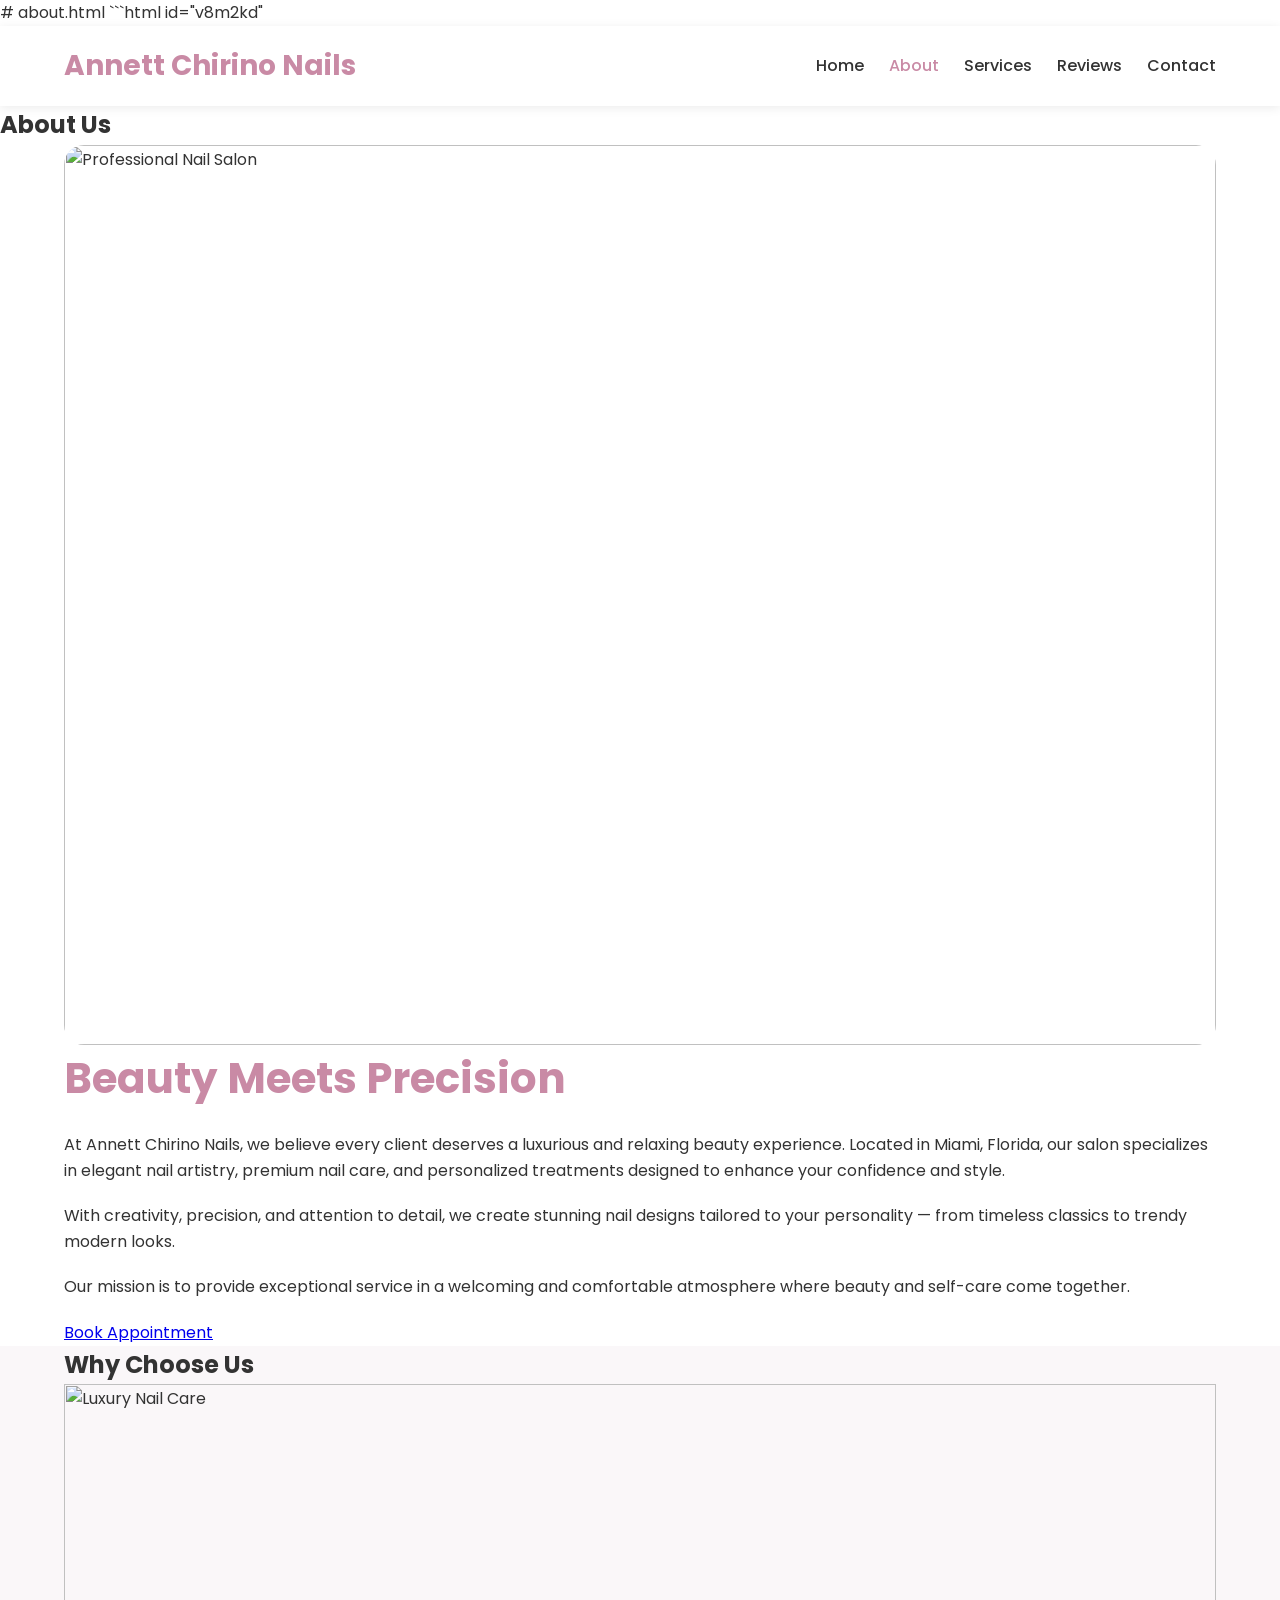
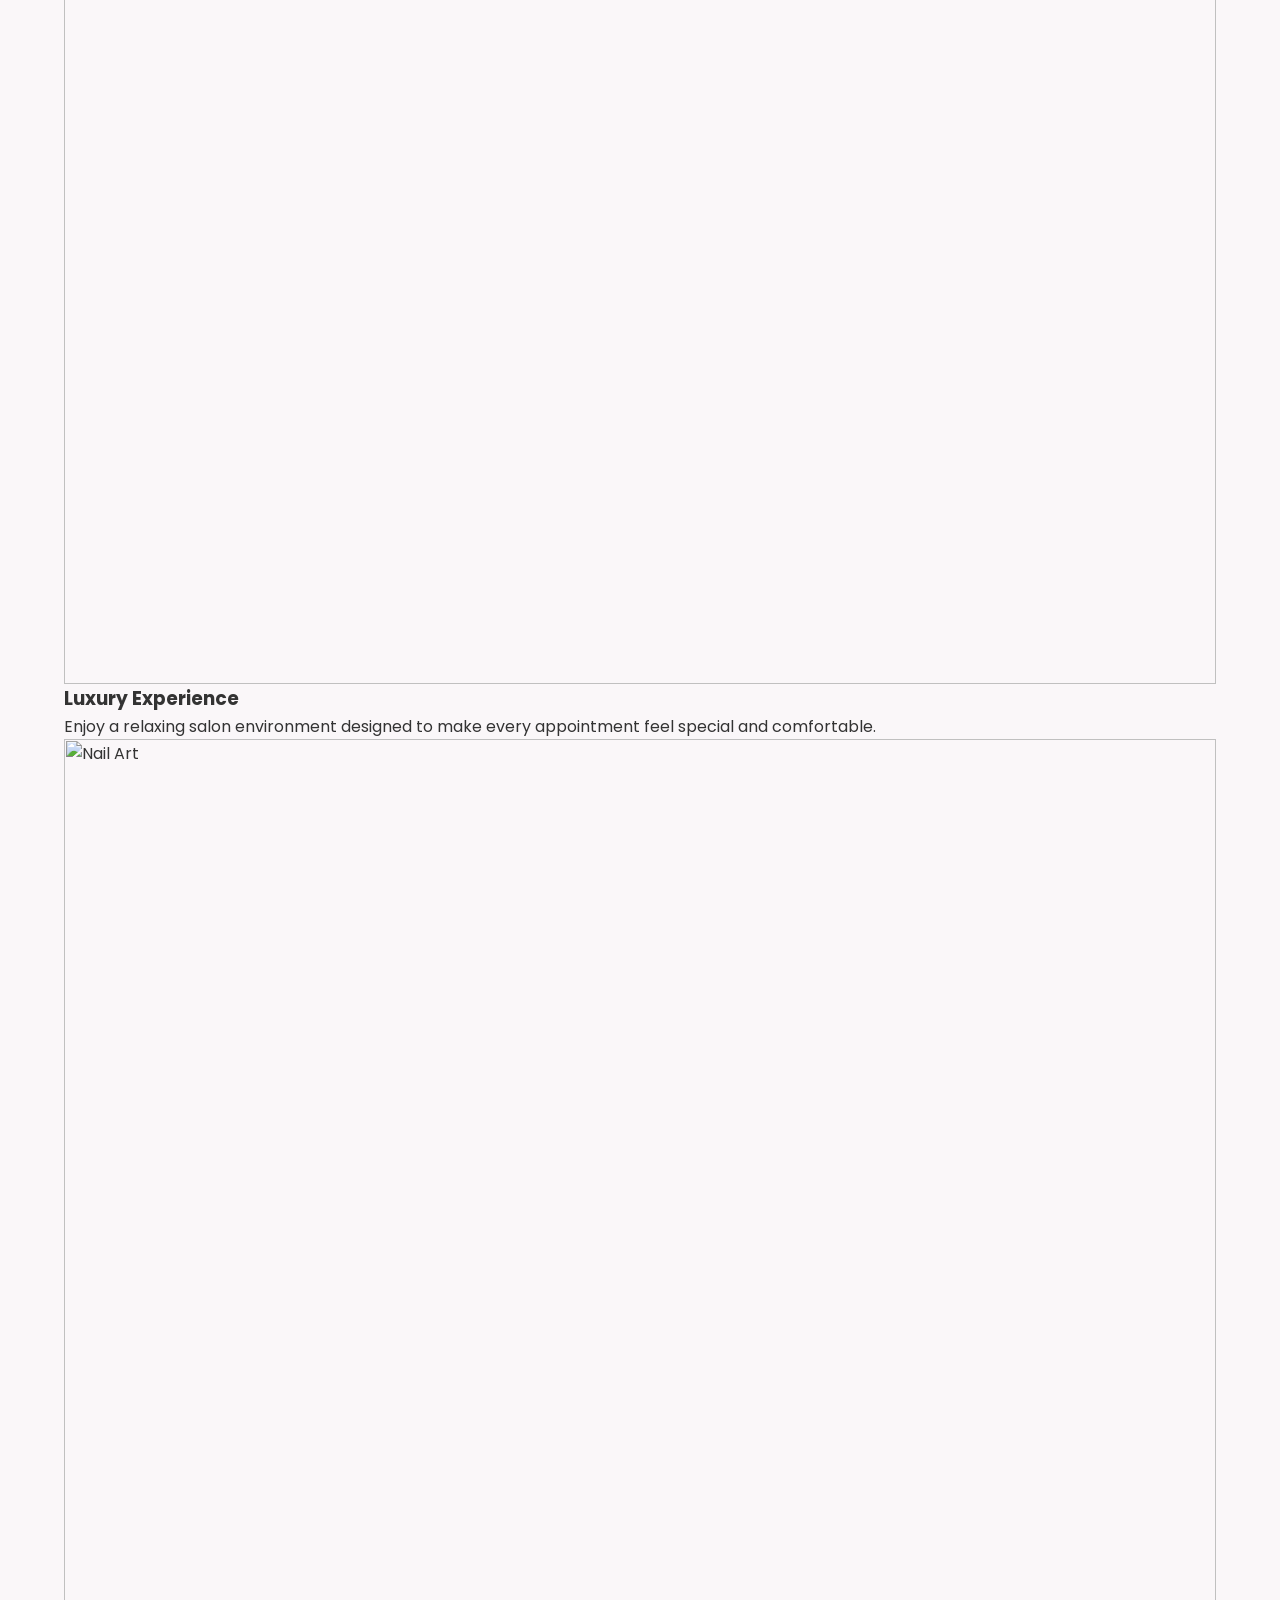
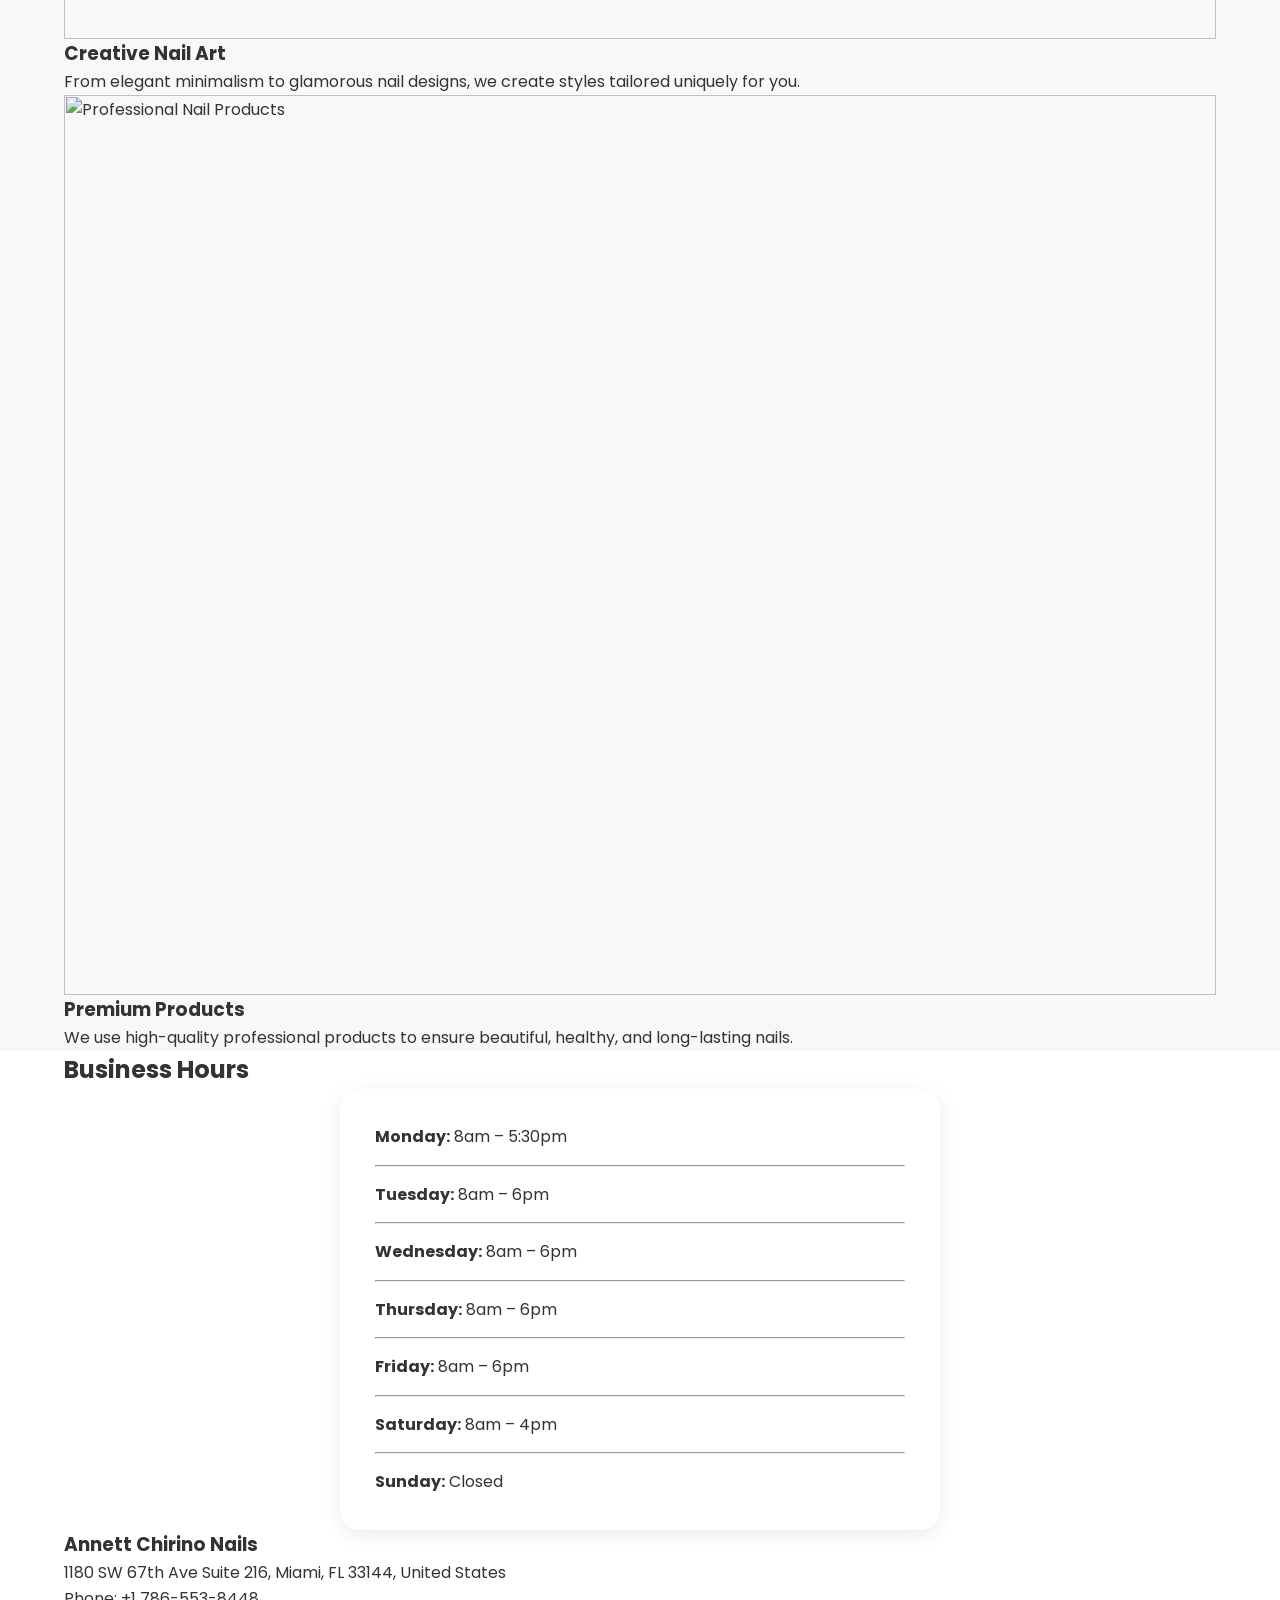
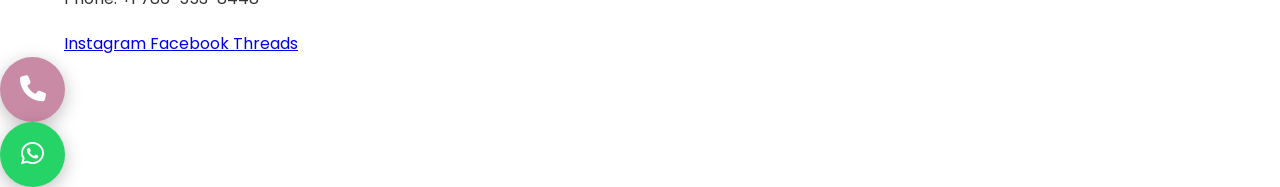
==== about.html @ 0fecb96f "Update about.html" ====
# about.html

```html id="v8m2kd"
<!DOCTYPE html>
<html lang="en">
<head>
<meta charset="UTF-8">
<meta name="viewport" content="width=device-width, initial-scale=1.0">

<title>About | Annett Chirino Nails</title>

<link rel="preconnect" href="https://fonts.googleapis.com">
<link rel="preconnect" href="https://fonts.gstatic.com" crossorigin>

<link rel="stylesheet" href="style.css">

<link rel="stylesheet"
href="https://cdnjs.cloudflare.com/ajax/libs/font-awesome/6.5.2/css/all.min.css">

</head>
<body>

<header>
<div class="container navbar">

<div class="logo">Annett Chirino Nails</div>

<nav>
<ul>
<li><a href="index.html">Home</a></li>
<li><a class="active" href="about.html">About</a></li>
<li><a href="services.html">Services</a></li>
<li><a href="reviews.html">Reviews</a></li>
<li><a href="contact.html">Contact</a></li>
</ul>
</nav>

</div>
</header>

<section class="page-banner">
<h1>About Us</h1>
</section>

<section>
<div class="container about-grid">

<div>
<img
style="border-radius:20px;"
src="https://images.unsplash.com/photo-1487412947147-5cebf100ffc2?q=80&w=1200&auto=format&fit=crop"
alt="Professional Nail Salon">
</div>

<div>

<h2 style="color:#c98aa5; font-size:42px; margin-bottom:20px;">
Beauty Meets Precision
</h2>

<p style="margin-bottom:20px;">
At Annett Chirino Nails, we believe every client deserves a luxurious and relaxing beauty experience. Located in Miami, Florida, our salon specializes in elegant nail artistry, premium nail care, and personalized treatments designed to enhance your confidence and style.
</p>

<p style="margin-bottom:20px;">
With creativity, precision, and attention to detail, we create stunning nail designs tailored to your personality — from timeless classics to trendy modern looks.
</p>

<p style="margin-bottom:20px;">
Our mission is to provide exceptional service in a welcoming and comfortable atmosphere where beauty and self-care come together.
</p>

<a href="contact.html" class="btn">
Book Appointment
</a>

</div>

</div>
</section>

<section style="background:#faf7f9;">

<div class="container">

<div class="section-title">
<h2>Why Choose Us</h2>
</div>

<div class="cards">

<div class="card">
<img
src="https://images.unsplash.com/photo-1607779097040-26e80aa78e66?q=80&w=1200&auto=format&fit=crop"
alt="Luxury Nail Care">

<div class="card-content">
<h3>Luxury Experience</h3>
<p>
Enjoy a relaxing salon environment designed to make every appointment feel special and comfortable.
</p>
</div>
</div>

<div class="card">
<img
src="https://images.unsplash.com/photo-1522337660859-02fbefca4702?q=80&w=1200&auto=format&fit=crop"
alt="Nail Art">

<div class="card-content">
<h3>Creative Nail Art</h3>
<p>
From elegant minimalism to glamorous nail designs, we create styles tailored uniquely for you.
</p>
</div>
</div>

<div class="card">
<img
src="https://images.unsplash.com/photo-1610992015732-2449b76344bc?q=80&w=1200&auto=format&fit=crop"
alt="Professional Nail Products">

<div class="card-content">
<h3>Premium Products</h3>
<p>
We use high-quality professional products to ensure beautiful, healthy, and long-lasting nails.
</p>
</div>
</div>

</div>

</div>

</section>

<section>

<div class="container">

<div class="section-title">
<h2>Business Hours</h2>
</div>

<div style="
max-width:600px;
margin:auto;
background:#fff;
padding:35px;
border-radius:20px;
box-shadow:0 5px 20px rgba(0,0,0,0.08);
">

<p><strong>Monday:</strong> 8am – 5:30pm</p>
<hr style="margin:15px 0;">

<p><strong>Tuesday:</strong> 8am – 6pm</p>
<hr style="margin:15px 0;">

<p><strong>Wednesday:</strong> 8am – 6pm</p>
<hr style="margin:15px 0;">

<p><strong>Thursday:</strong> 8am – 6pm</p>
<hr style="margin:15px 0;">

<p><strong>Friday:</strong> 8am – 6pm</p>
<hr style="margin:15px 0;">

<p><strong>Saturday:</strong> 8am – 4pm</p>
<hr style="margin:15px 0;">

<p><strong>Sunday:</strong> Closed</p>

</div>

</div>

</section>

<footer>

<div class="container">

<h3>Annett Chirino Nails</h3>

<p>
1180 SW 67th Ave Suite 216,
Miami, FL 33144,
United States
</p>

<p>
Phone: +1 786-553-8448
</p>

<div class="social-links" style="margin-top:20px;">

<a target="_blank"
href="https://www.instagram.com/annettchirino_nails?igsh=MXhjZHVtaXBhY3VucQ%3D%3D&utm_source=qr">
Instagram
</a>

<a target="_blank"
href="https://www.facebook.com/annett.chirino.54/">
Facebook
</a>

<a target="_blank"
href="https://www.threads.com/@annettchirino_nails">
Threads
</a>

</div>

</div>

</footer>

<div class="float-buttons">
<a class="call-btn"
href="tel:+17865538448">
<i class="fa-solid fa-phone"></i>
</a>

<a class="whatsapp-btn"
target="_blank"
href="https://wa.me/17865538448">
<i class="fa-brands fa-whatsapp"></i>
</a>

</div>
   
<!-- MOBILE & TABLET STICKY BAR -->

<div class="mobile-bottom-bar">

<a class="mobile-call"
href="tel:+17865538448">

<i class="fa-solid fa-phone"></i>
Call Now

</a>

<a class="mobile-whatsapp"
target="_blank"
href="https://wa.me/17865538448">

<i class="fa-brands fa-whatsapp"></i>
WhatsApp

</a>

</div>

<script src="script.js"></script>

</body>
</html>
---- style.css ----
@import url('https://fonts.googleapis.com/css2?family=Poppins:wght@300;400;500;600;700&display=swap');

*{
    margin:0;
    padding:0;
    box-sizing:border-box;
}

body{
    font-family:'Poppins',sans-serif;
    color:#333;
    background:#fff;
    line-height:1.6;
}

img{
    width:100%;
    display:block;
}

.container{
    width:90%;
    max-width:1200px;
    margin:auto;
}

header{
    background:#fff;
    position:sticky;
    top:0;
    z-index:1000;
    box-shadow:0 2px 10px rgba(0,0,0,0.08);
}

.navbar{
    display:flex;
    justify-content:space-between;
    align-items:center;
    padding:18px 0;
}

.logo{
    font-size:28px;
    font-weight:700;
    color:#c98aa5;
}

nav ul{
    display:flex;
    list-style:none;
    gap:25px;
}

nav a{
    text-decoration:none;
    color:#333;
    font-weight:500;
    transition:0.3s;
}

nav a:hover,
nav a.active{
    color:#c98aa5;
}

.hero{
    height:90vh;
    background:linear-gradient(rgba(0,0,0,0.45),rgba(0,0,0,0.45)), url('https://images.unsplash.com/photo-1604654894610-df63bc536371?q=80&w=1600&auto=format&fit=crop') center/cover no-repeat;
    display:flex;
}
# Sticky Mobile Bottom Bar Code

Add this CSS at the bottom of your `style.css` file:

```css
# Updated Sticky Call & WhatsApp Buttons

Replace your previous sticky button CSS with this updated version in `style.css`:

```css id="d7k3ms"
/* ====================================
STICKY CALL & WHATSAPP BUTTONS
==================================== */

/* DESKTOP FLOATING BUTTONS */

.float-buttons{
    position:fixed;
    right:20px;
    bottom:25px;
    display:flex;
    flex-direction:column;
    gap:15px;
    z-index:99999;
}

.float-buttons a{
    width:60px;
    height:60px;
    border-radius:50px;
    display:flex;
    align-items:center;
    justify-content:center;
    color:#fff;
    text-decoration:none;
    font-size:24px;
    box-shadow:0 4px 12px rgba(0,0,0,0.25);
    transition:0.3s;
}

.float-buttons a:hover{
    transform:translateY(-4px);
}

.call-btn{
    background:#c98aa5;
}

.whatsapp-btn{
    background:#25d366;
}


/* MOBILE & TABLET STICKY BAR */

.mobile-bottom-bar{
    position:fixed;
    bottom:0;
    left:0;
    width:100%;
    background:#fff;
    display:none;
    grid-template-columns:1fr 1fr;
    z-index:99999;
    box-shadow:0 -2px 12px rgba(0,0,0,0.15);
}

.mobile-bottom-bar a{
    padding:16px 10px;
    text-align:center;
    text-decoration:none;
    color:#fff;
    font-size:16px;
    font-weight:600;
    display:flex;
    align-items:center;
    justify-content:center;
    gap:10px;
}

.mobile-call{
    background:#c98aa5;
}

.mobile-whatsapp{
    background:#25d366;
}


/* TABLET & MOBILE VIEW */

@media(max-width:991px){

    /* show sticky bottom bar */

    .mobile-bottom-bar{
        display:grid;
    }

    /* hide desktop floating buttons */

    .float-buttons{
        display:none;
    }

    /* prevent content overlap */

    body{
        padding-bottom:75px;
    }
}

# Desktop Sticky Right Side Buttons

Use this CSS for desktop floating sticky buttons in your `style.css`.

This keeps the buttons:

* Fixed on the right side
* Always visible while scrolling
* Desktop only
* No movement on scroll

```css id="q7m5xt"
/* ====================================
DESKTOP STICKY RIGHT SIDE BUTTONS
==================================== */

.float-buttons{
    position:fixed;
    right:20px;
    top:50%;
    transform:translateY(-50%);
    display:flex;
    flex-direction:column;
    gap:15px;
    z-index:99999;
}

.float-buttons a{
    width:65px;
    height:65px;
    border-radius:50%;
    display:flex;
    align-items:center;
    justify-content:center;
    text-decoration:none;
    color:#fff;
    font-size:26px;
    box-shadow:0 5px 18px rgba(0,0,0,0.25);
    transition:0.3s ease;
}

.float-buttons a:hover{
    transform:scale(1.08);
}

.call-btn{
    background:#c98aa5;
}

.whatsapp-btn{
    background:#25d366;
}
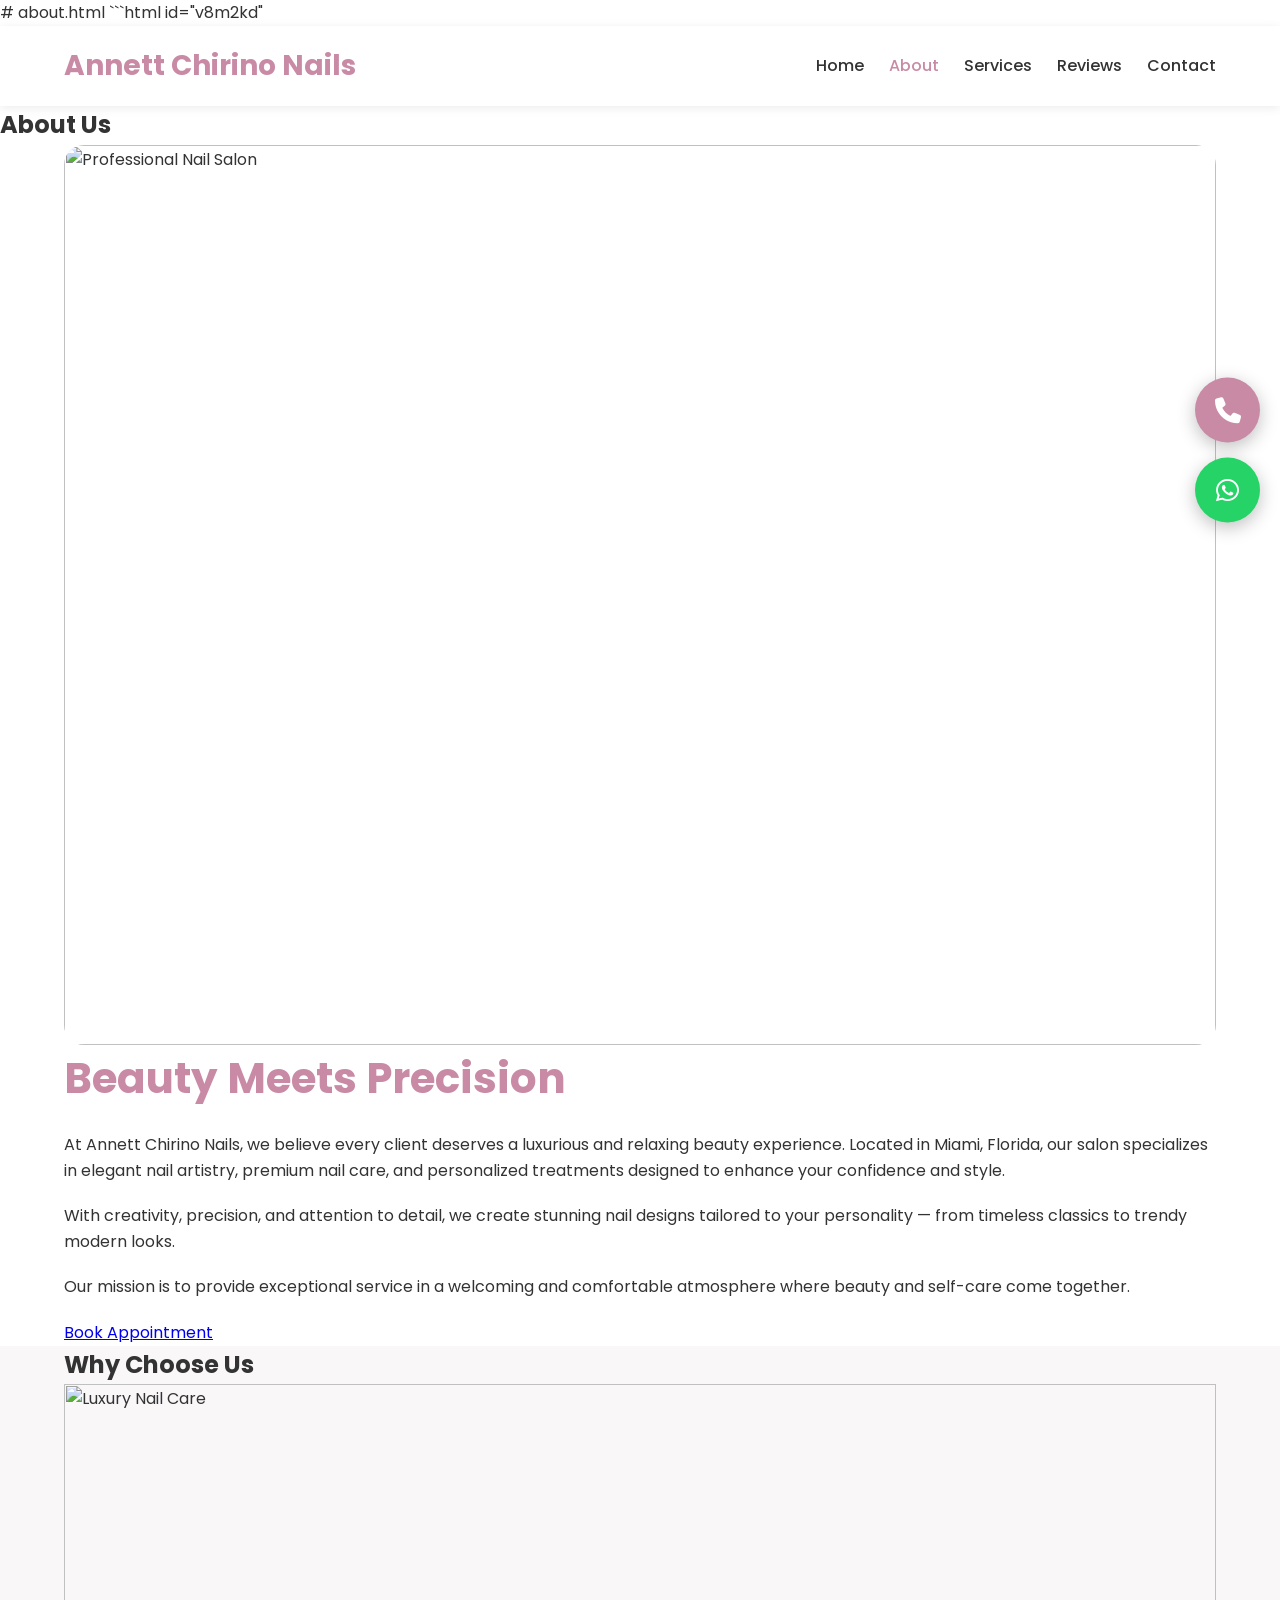
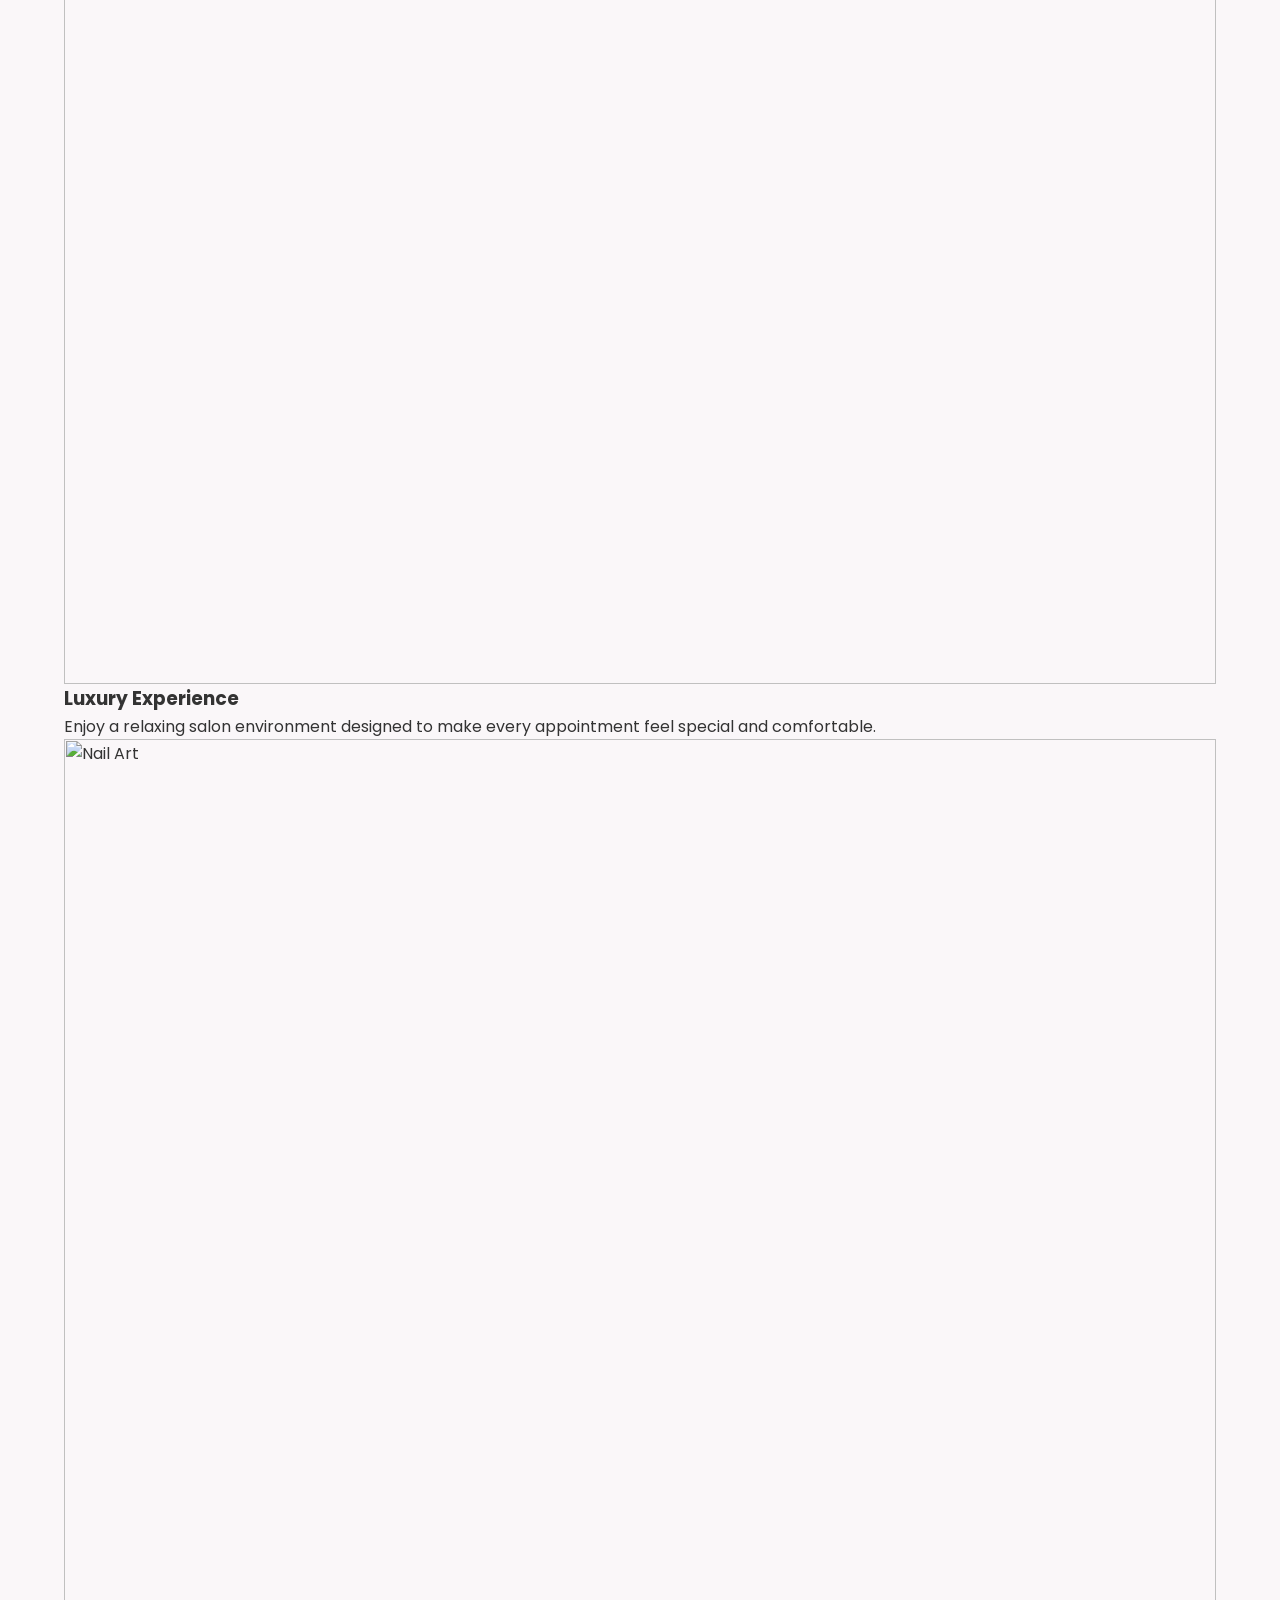
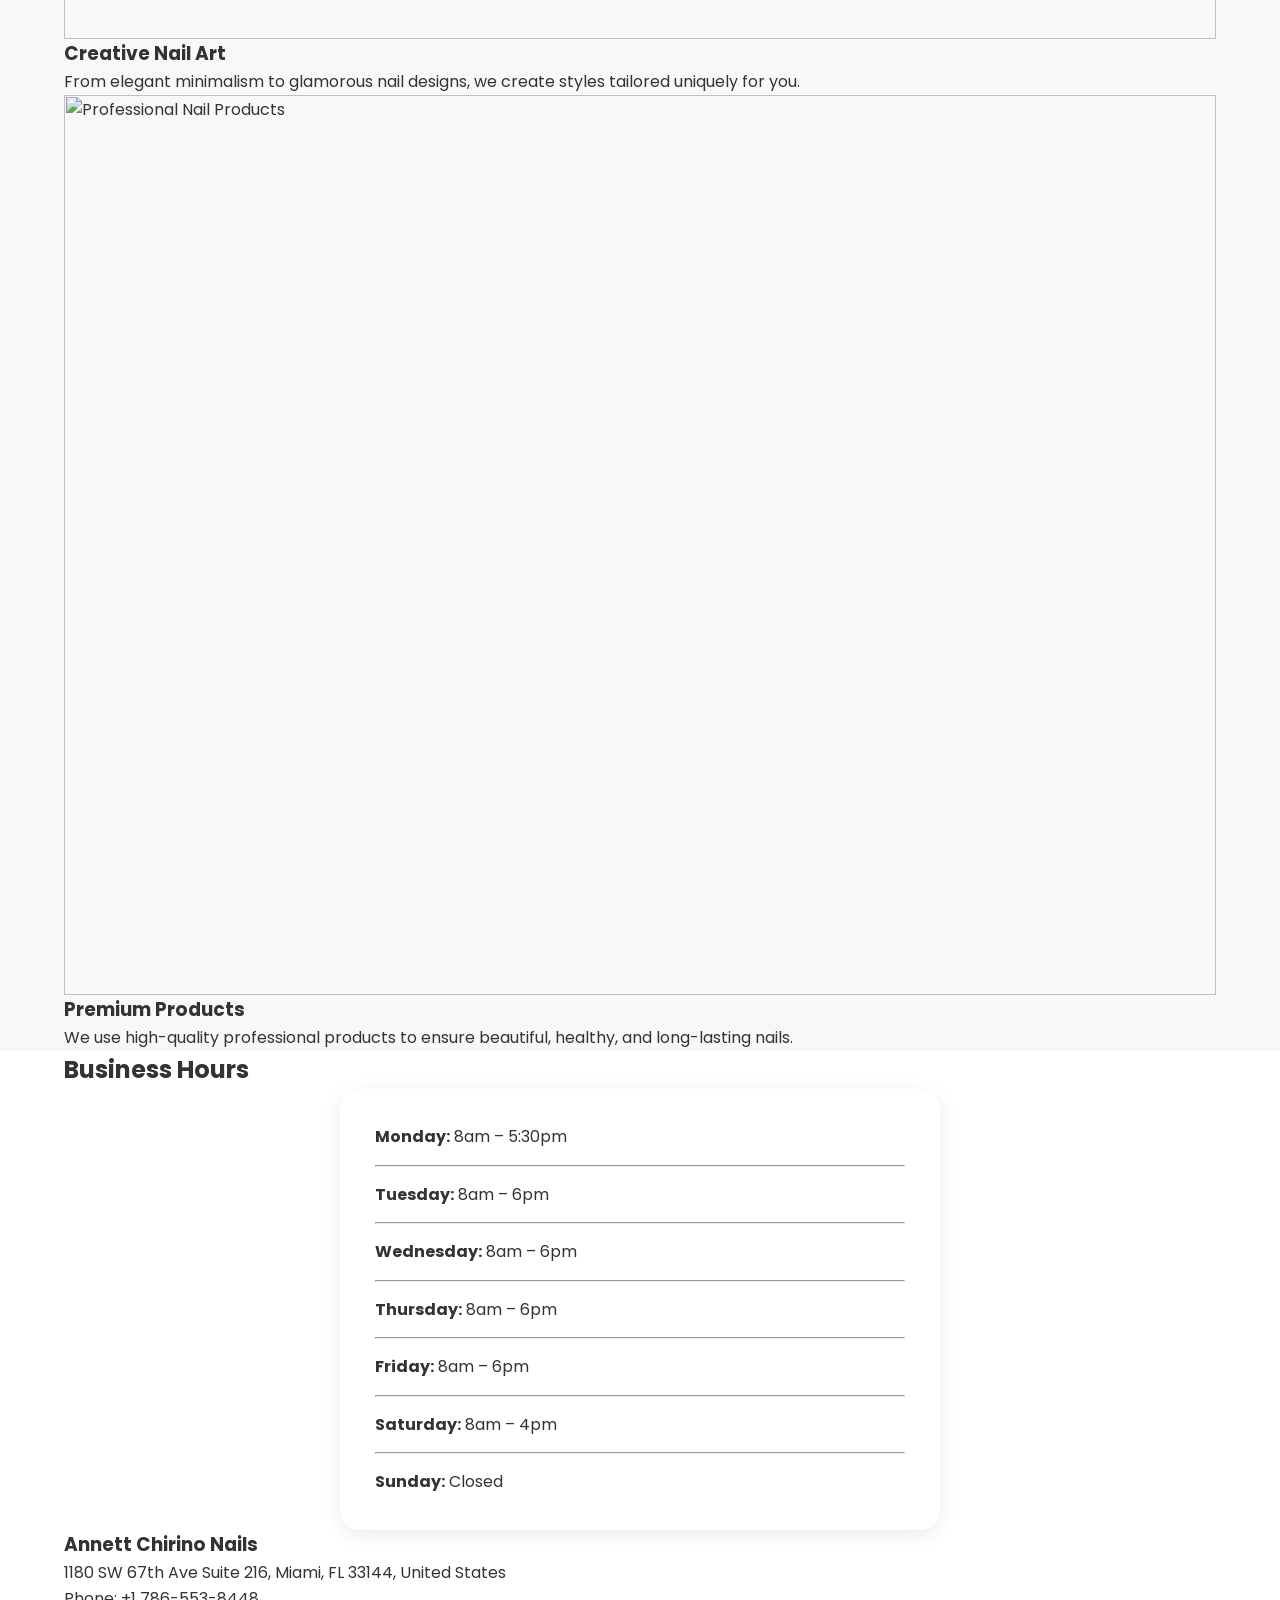
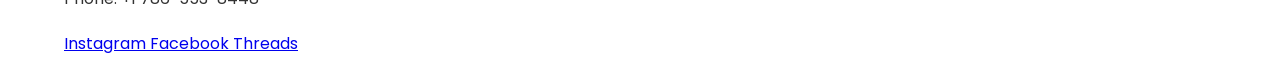
==== commit 993a9e0d: "Update about.html" ====
--- a/about.html
+++ b/about.html
@@ -216,20 +216,16 @@
 
 </footer>
 
-<div class="float-buttons">
-<a class="call-btn"
-href="tel:+17865538448">
-<i class="fa-solid fa-phone"></i>
-</a>
-
-<a class="whatsapp-btn"
-target="_blank"
-href="https://wa.me/17865538448">
-<i class="fa-brands fa-whatsapp"></i>
-</a>
-
-</div>
-   
+
+   <!-- DESKTOP FLOATING BUTTONS --> 
+   <div class="float-buttons"> 
+      <a class="call-btn" href="tel:+17865538448">
+         <i class="fa-solid fa-phone"></i> 
+      </a> 
+      <a class="whatsapp-btn" target="_blank" href="https://wa.me/17865538448"> 
+         <i class="fa-brands fa-whatsapp"></i> 
+      </a> 
+   </div>
 <!-- MOBILE & TABLET STICKY BAR -->
 
 <div class="mobile-bottom-bar">
--- a/style.css
+++ b/style.css
@@ -180,25 +180,12 @@
     }
 }
 
-# Desktop Sticky Right Side Buttons
-
-Use this CSS for desktop floating sticky buttons in your `style.css`.
-
-This keeps the buttons:
-
-* Fixed on the right side
-* Always visible while scrolling
-* Desktop only
-* No movement on scroll
-
-```css id="q7m5xt"
-/* ====================================
-DESKTOP STICKY RIGHT SIDE BUTTONS
-==================================== */
+/* DESKTOP STICKY RIGHT SIDE BUTTONS */
 
 .float-buttons{
     position:fixed;
     right:20px;
+    left:auto;
     top:50%;
     transform:translateY(-50%);
     display:flex;
@@ -221,10 +208,6 @@
     transition:0.3s ease;
 }
 
-.float-buttons a:hover{
-    transform:scale(1.08);
-}
-
 .call-btn{
     background:#c98aa5;
 }
@@ -233,13 +216,3 @@
     background:#25d366;
 }
 
-
-
-
-
-
-
-
-
-
-
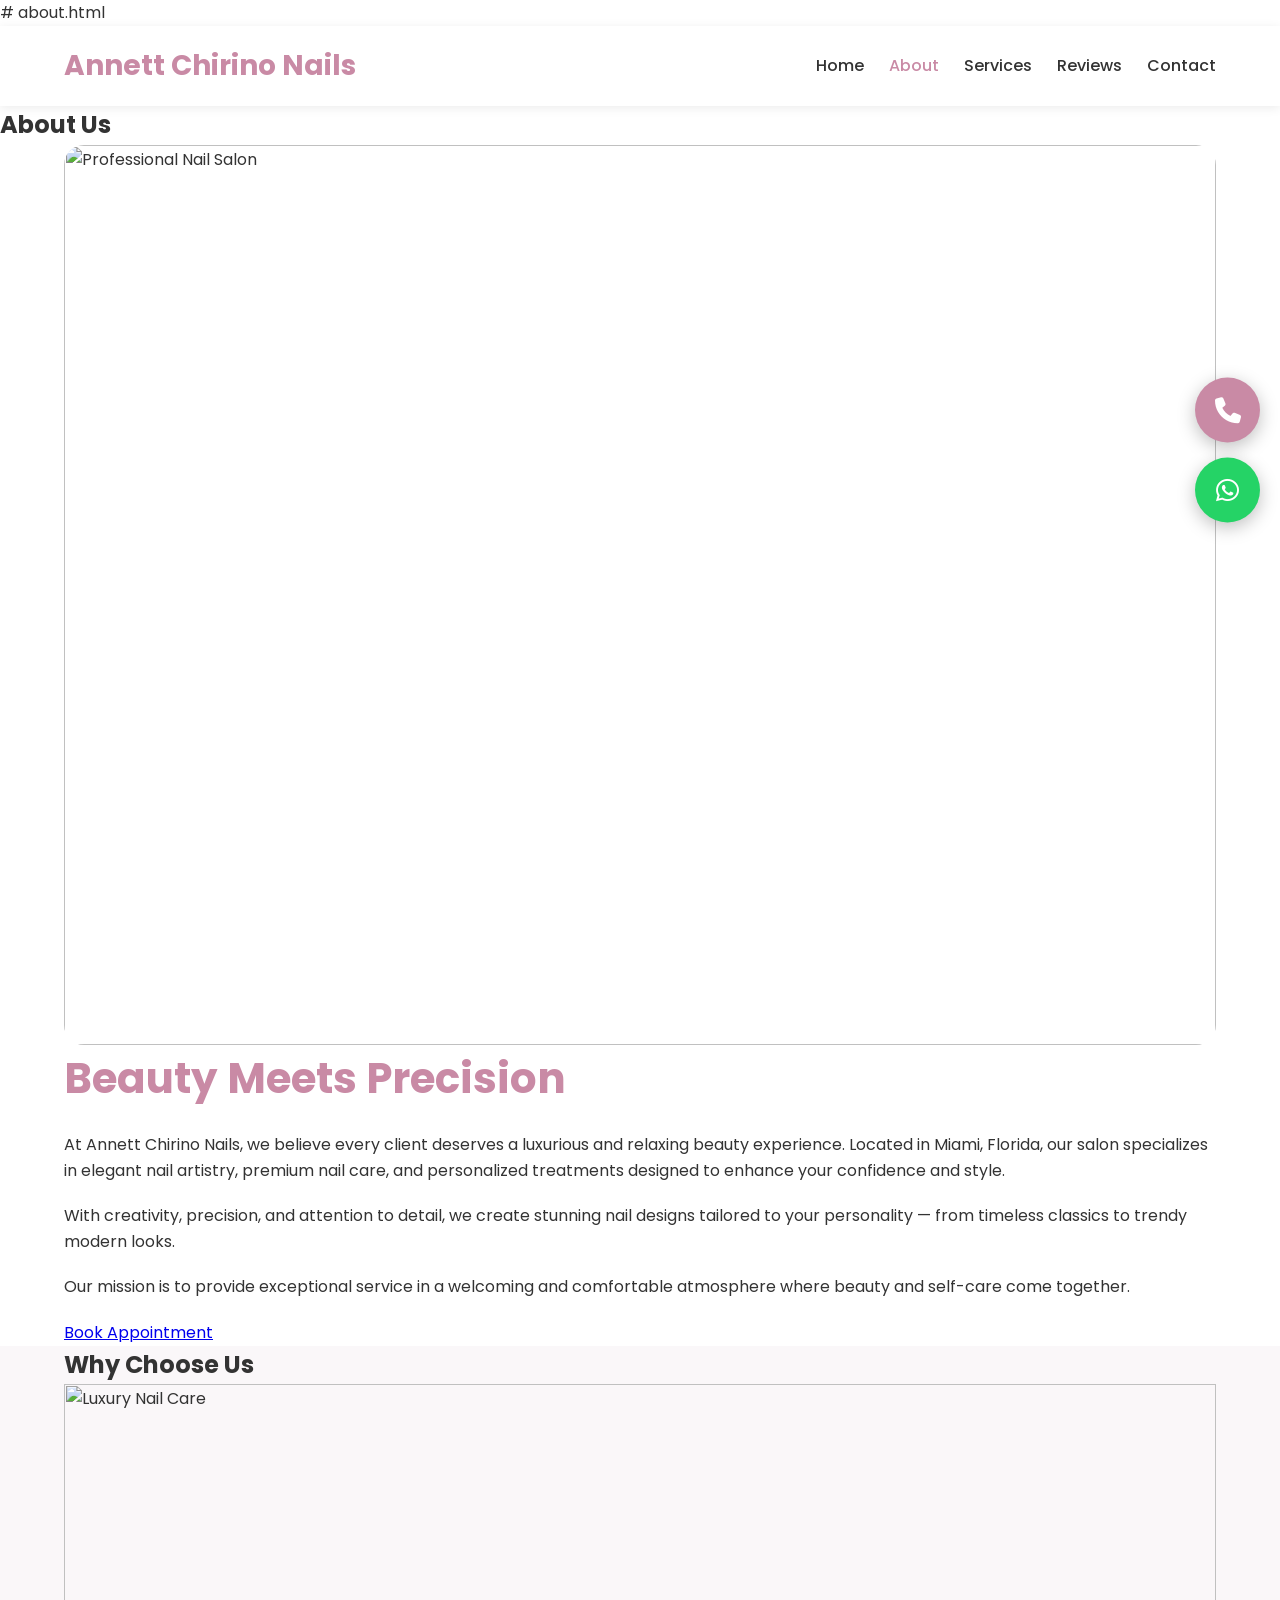
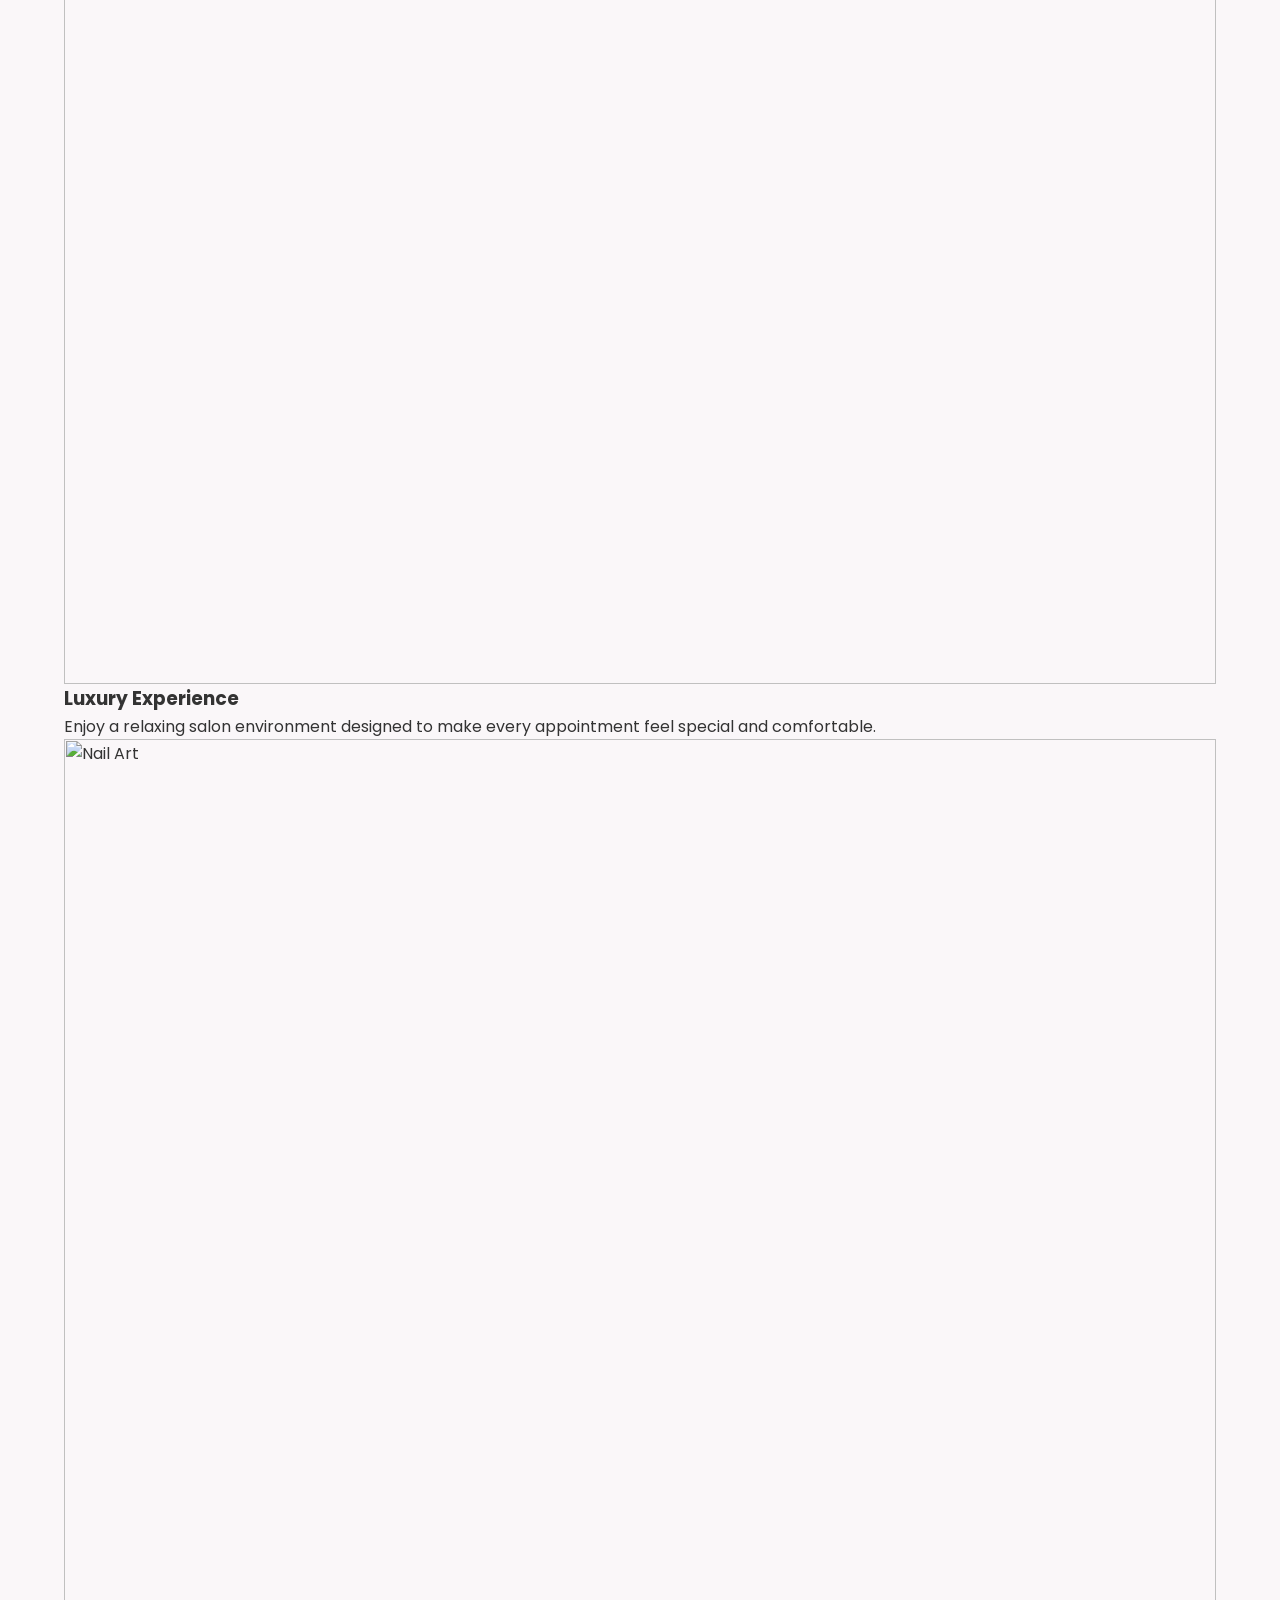
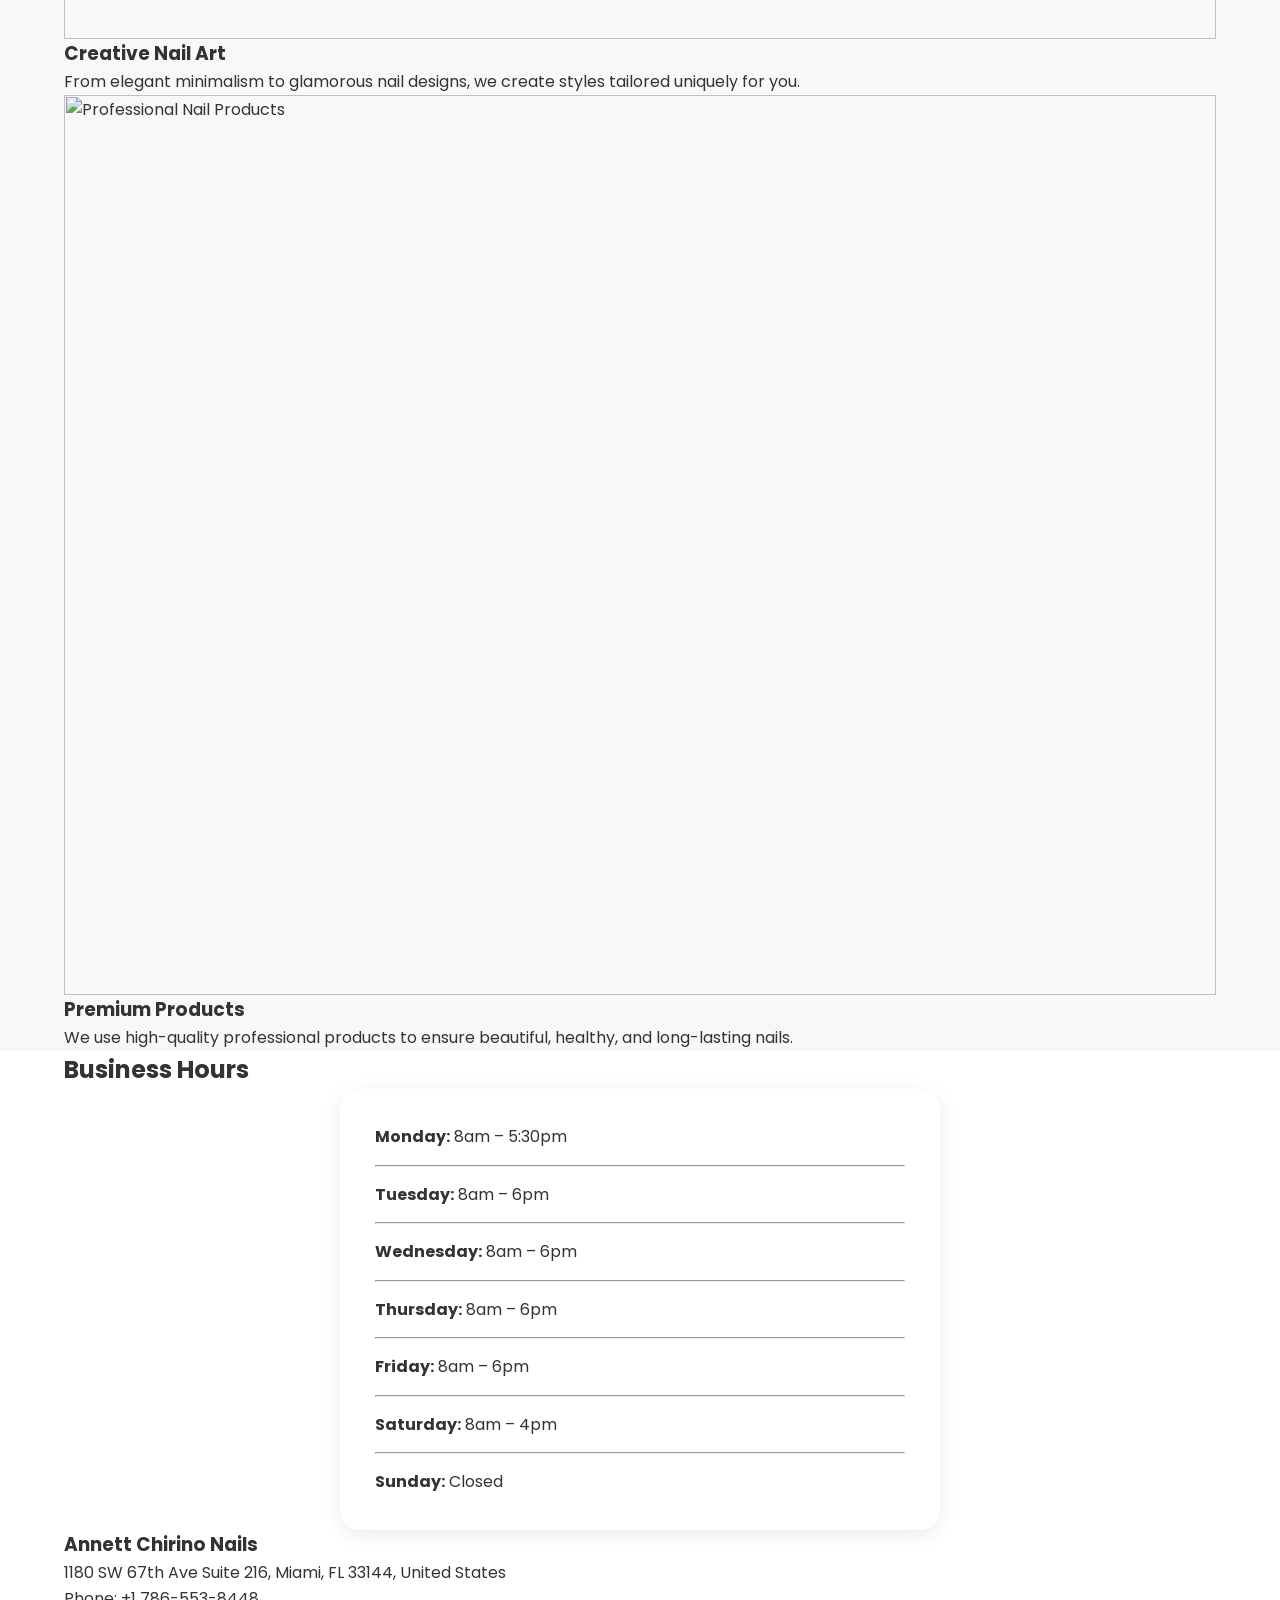
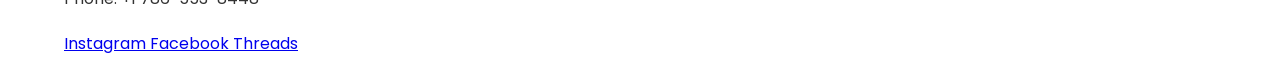
==== commit abfa19bc: "Update about.html" ====
--- a/about.html
+++ b/about.html
@@ -1,6 +1,5 @@
 # about.html
 
-```html id="v8m2kd"
 <!DOCTYPE html>
 <html lang="en">
 <head>
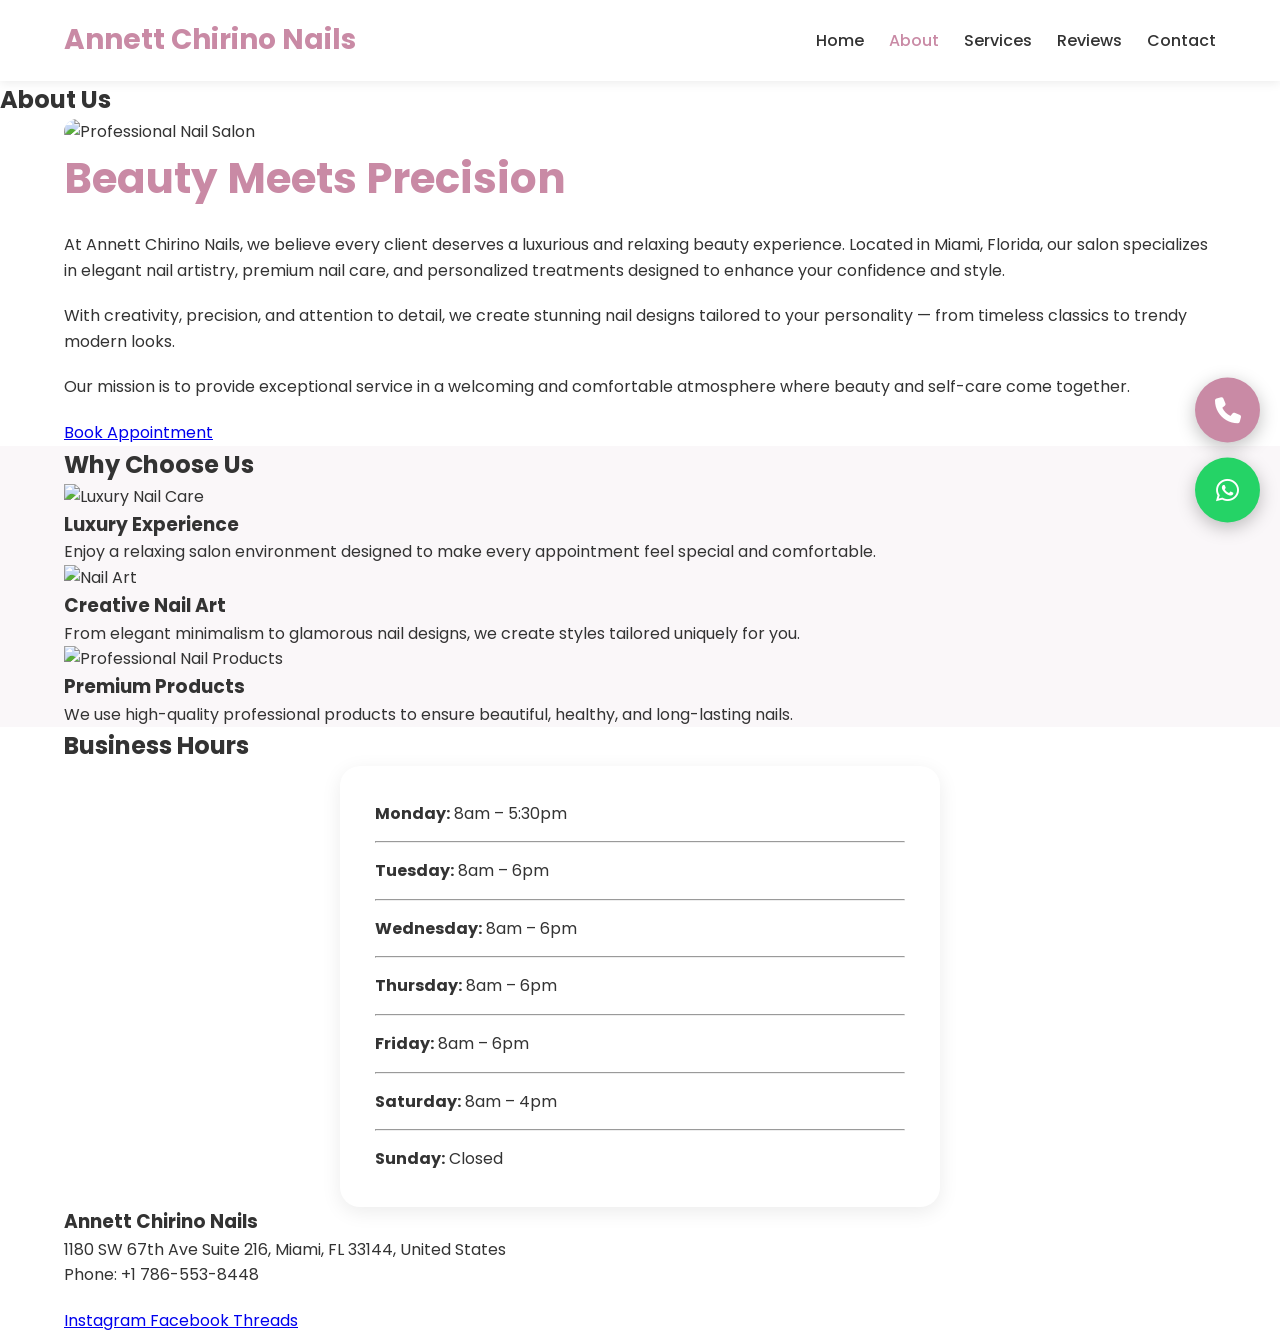
==== commit f22d9c51: "Update about.html" ====
--- a/about.html
+++ b/about.html
@@ -1,5 +1,3 @@
-# about.html
-
 <!DOCTYPE html>
 <html lang="en">
 <head>
--- a/style.css
+++ b/style.css
@@ -216,3 +216,199 @@
     background:#25d366;
 }
 
+
+/* HIDE DESKTOP FLOATING BUTTONS ON MOBILE & TABLET */
+
+@media(max-width:991px){
+
+    .float-buttons{
+        display:none !important;
+    }
+
+    .mobile-bottom-bar{
+        display:grid;
+    }
+
+    body{
+        padding-bottom:75px;
+    }
+}
+/* ====================================
+MOBILE & TABLET RESPONSIVE DESIGN
+==================================== */
+
+@media(max-width:991px){
+
+    /* NAVBAR */
+
+    .navbar{
+        flex-direction:column;
+        gap:15px;
+        padding:15px 0;
+        text-align:center;
+    }
+
+    nav ul{
+        flex-wrap:wrap;
+        justify-content:center;
+        gap:15px;
+    }
+
+    nav ul li a{
+        font-size:15px;
+    }
+
+    /* HERO SECTION */
+
+    .hero{
+        height:auto;
+        padding:120px 20px 80px;
+    }
+
+    .hero-content h1{
+        font-size:38px;
+        line-height:1.2;
+    }
+
+    .hero-content p{
+        font-size:16px;
+        padding:0 10px;
+    }
+
+    /* PAGE BANNER */
+
+    .page-banner{
+        height:35vh;
+        padding:40px 20px;
+    }
+
+    .page-banner h1{
+        font-size:38px;
+    }
+
+    /* SECTIONS */
+
+    section{
+        padding:60px 0;
+    }
+
+    .section-title h2{
+        font-size:32px;
+    }
+
+    /* GRID LAYOUTS */
+
+    .about-grid,
+    .contact-grid{
+        grid-template-columns:1fr;
+        gap:35px;
+    }
+
+    .cards,
+    .services-list{
+        grid-template-columns:1fr;
+    }
+
+    /* IMAGES */
+
+    img{
+        max-width:100%;
+        height:auto;
+    }
+
+    /* CONTACT FORM */
+
+    .contact-form{
+        padding:25px;
+    }
+
+    .contact-form h3{
+        font-size:26px;
+    }
+
+    .contact-form input,
+    .contact-form select,
+    .contact-form textarea{
+        font-size:15px;
+    }
+
+    /* MAP */
+
+    iframe{
+        height:300px;
+    }
+
+    /* FOOTER */
+
+    footer{
+        text-align:center;
+        padding:35px 20px;
+    }
+
+    .social-links{
+        display:flex;
+        flex-wrap:wrap;
+        justify-content:center;
+        gap:12px;
+    }
+
+    /* HIDE DESKTOP FLOATING BUTTONS */
+
+    .float-buttons{
+        display:none !important;
+    }
+
+    /* MOBILE STICKY BAR */
+
+    .mobile-bottom-bar{
+        display:grid;
+    }
+
+    body{
+        padding-bottom:75px;
+    }
+}
+
+
+/* ====================================
+SMALL MOBILE DEVICES
+==================================== */
+
+@media(max-width:576px){
+
+    .hero-content h1{
+        font-size:30px;
+    }
+
+    .hero-content p{
+        font-size:15px;
+    }
+
+    .section-title h2{
+        font-size:28px;
+    }
+
+    .btn{
+        padding:12px 24px;
+        font-size:14px;
+    }
+
+    .logo{
+        font-size:24px;
+    }
+
+    nav ul{
+        gap:10px;
+    }
+
+    nav ul li a{
+        font-size:14px;
+    }
+
+    .mobile-bottom-bar a{
+        font-size:15px;
+        padding:15px 8px;
+    }
+}
+
+
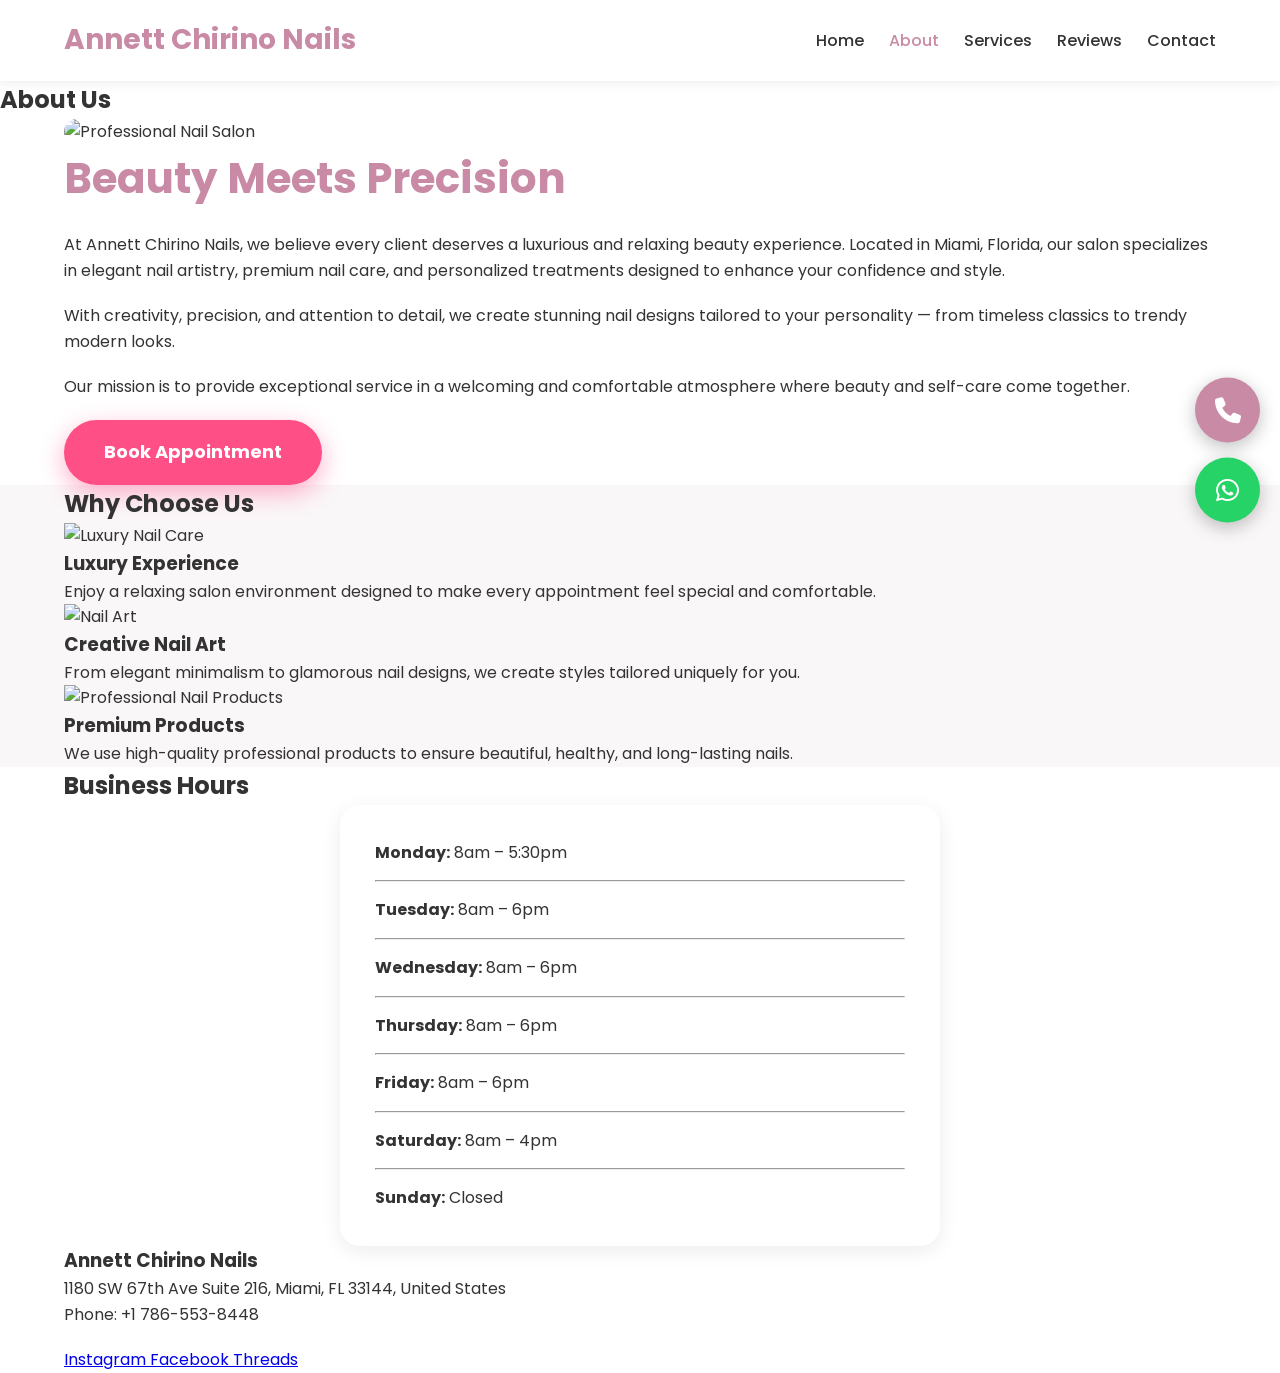
==== commit 0c3e1b57: "Update about.html" ====
--- a/about.html
+++ b/about.html
@@ -1,13 +1,12 @@
 <!DOCTYPE html>
 <html lang="en">
 <head>
+<link rel="preconnect" href="https://fonts.googleapis.com">
+<link rel="preconnect" href="https://fonts.gstatic.com" crossorigin>
 <meta charset="UTF-8">
 <meta name="viewport" content="width=device-width, initial-scale=1.0">
 
 <title>About | Annett Chirino Nails</title>
-
-<link rel="preconnect" href="https://fonts.googleapis.com">
-<link rel="preconnect" href="https://fonts.gstatic.com" crossorigin>
 
 <link rel="stylesheet" href="style.css">
 
@@ -67,8 +66,8 @@
 Our mission is to provide exceptional service in a welcoming and comfortable atmosphere where beauty and self-care come together.
 </p>
 
-<a href="contact.html" class="btn">
-Book Appointment
+<a href="contact.html" class="highlight-btn"> 
+  Book Appointment 
 </a>
 
 </div>
--- a/style.css
+++ b/style.css
@@ -411,4 +411,313 @@
     }
 }
 
-
+/* ====================================
+MODERN SERVICES PAGE
+==================================== */
+
+.services-hero{
+    height:70vh;
+    background:
+    linear-gradient(rgba(0,0,0,0.45),rgba(0,0,0,0.45)),
+    url('https://images.unsplash.com/photo-1604654894610-df63bc536371?q=80&w=1600&auto=format&fit=crop')
+    center/cover no-repeat;
+
+    display:flex;
+    align-items:center;
+    justify-content:center;
+    text-align:center;
+    color:#fff;
+}
+
+.services-overlay{
+    max-width:700px;
+    padding:20px;
+    animation:fadeUp 1s ease;
+}
+
+.services-overlay h1{
+    font-size:64px;
+    margin-bottom:20px;
+}
+
+.services-overlay p{
+    font-size:20px;
+    margin-bottom:30px;
+}
+
+.services-section{
+    background:#faf7f9;
+    padding:90px 0;
+}
+
+.services-grid{
+    display:grid;
+    grid-template-columns:repeat(auto-fit,minmax(280px,1fr));
+    gap:30px;
+}
+
+.service-card{
+    background:#fff;
+    padding:40px 30px;
+    border-radius:25px;
+    text-align:center;
+    box-shadow:0 8px 25px rgba(0,0,0,0.08);
+    transition:0.4s ease;
+    position:relative;
+    overflow:hidden;
+}
+
+.service-card:hover{
+    transform:translateY(-12px);
+}
+
+.service-card::before{
+    content:'';
+    position:absolute;
+    top:0;
+    left:0;
+    width:100%;
+    height:5px;
+    background:#c98aa5;
+}
+
+.service-icon{
+    width:90px;
+    height:90px;
+    margin:auto;
+    border-radius:50%;
+    background:#c98aa5;
+    color:#fff;
+    display:flex;
+    align-items:center;
+    justify-content:center;
+    font-size:34px;
+    margin-bottom:25px;
+}
+
+.service-card h3{
+    font-size:28px;
+    margin-bottom:15px;
+}
+
+.service-card p{
+    color:#666;
+    margin-bottom:20px;
+}
+
+.service-price{
+    font-size:38px;
+    color:#c98aa5;
+    font-weight:700;
+    margin-bottom:20px;
+}
+
+.service-btn{
+    display:inline-block;
+    padding:12px 28px;
+    border-radius:50px;
+    background:#c98aa5;
+    color:#fff;
+    text-decoration:none;
+    transition:0.3s;
+}
+
+.service-btn:hover{
+    background:#b67190;
+}
+
+.services-cta{
+    background:#c98aa5;
+    color:#fff;
+    text-align:center;
+    padding:90px 20px;
+}
+
+.services-cta h2{
+    font-size:48px;
+    margin-bottom:20px;
+}
+
+.services-cta p{
+    max-width:700px;
+    margin:auto;
+    margin-bottom:30px;
+}
+
+@keyframes fadeUp{
+    from{
+        opacity:0;
+        transform:translateY(40px);
+    }
+
+    to{
+        opacity:1;
+        transform:translateY(0);
+    }
+}
+
+
+/* MOBILE */
+
+@media(max-width:768px){
+
+    .services-overlay h1{
+        font-size:40px;
+    }
+
+    .services-overlay p{
+        font-size:16px;
+    }
+
+    .services-cta h2{
+        font-size:34px;
+    }
+
+    .service-card{
+        padding:30px 20px;
+    }
+}
+
+/* ====================================
+HIGHLIGHTED BOOK APPOINTMENT BUTTON
+==================================== */
+
+.highlight-btn{
+    display:inline-block;
+    padding:18px 40px;
+    background:#ff4f87;
+    color:#fff;
+    text-decoration:none;
+    font-size:18px;
+    font-weight:700;
+    border-radius:60px;
+    box-shadow:0 8px 25px rgba(255,79,135,0.45);
+    animation:pulseGlow 1.8s infinite;
+    transition:0.3s ease;
+}
+
+.highlight-btn:hover{
+    transform:translateY(-4px) scale(1.04);
+    background:#e63f74;
+}
+
+@keyframes pulseGlow{
+
+    0%{
+        transform:scale(1);
+        box-shadow:0 0 0 0 rgba(255,79,135,0.55);
+    }
+
+    70%{
+        transform:scale(1.05);
+        box-shadow:0 0 0 18px rgba(255,79,135,0);
+    }
+
+    100%{
+        transform:scale(1);
+        box-shadow:0 0 0 0 rgba(255,79,135,0);
+    }
+}
+/* ====================================
+DESKTOP RIGHT STICKY BUTTONS
+==================================== */
+
+.float-buttons{
+    position:fixed;
+    right:20px;
+    left:auto;
+    top:50%;
+    transform:translateY(-50%);
+    display:flex;
+    flex-direction:column;
+    gap:15px;
+    z-index:99999;
+}
+
+.float-buttons a{
+    width:65px;
+    height:65px;
+    border-radius:50%;
+    display:flex;
+    align-items:center;
+    justify-content:center;
+    text-decoration:none;
+    color:#fff;
+    font-size:26px;
+    box-shadow:0 5px 18px rgba(0,0,0,0.25);
+}
+
+.call-btn{
+    background:#c98aa5;
+}
+
+.whatsapp-btn{
+    background:#25d366;
+}
+
+
+
+/* ====================================
+MOBILE STICKY BOTTOM BAR
+==================================== */
+
+.mobile-bottom-bar{
+    position:fixed;
+    bottom:0;
+    left:0;
+    width:100%;
+    background:#fff;
+    display:none;
+    grid-template-columns:1fr 1fr;
+    z-index:99999;
+    box-shadow:0 -2px 12px rgba(0,0,0,0.15);
+}
+
+.mobile-bottom-bar a{
+    padding:16px 10px;
+    text-align:center;
+    text-decoration:none;
+    color:#fff;
+    font-size:16px;
+    font-weight:600;
+    display:flex;
+    align-items:center;
+    justify-content:center;
+    gap:10px;
+}
+
+.mobile-call{
+    background:#c98aa5;
+}
+
+.mobile-whatsapp{
+    background:#25d366;
+}
+
+
+
+/* ====================================
+MOBILE & TABLET
+==================================== */
+
+@media(max-width:991px){
+
+    /* HIDE DESKTOP BUTTONS */
+
+    .float-buttons{
+        display:none !important;
+    }
+
+    /* SHOW MOBILE BAR */
+
+    .mobile-bottom-bar{
+        display:grid;
+    }
+
+    body{
+        padding-bottom:75px;
+    }
+}
+
+
+
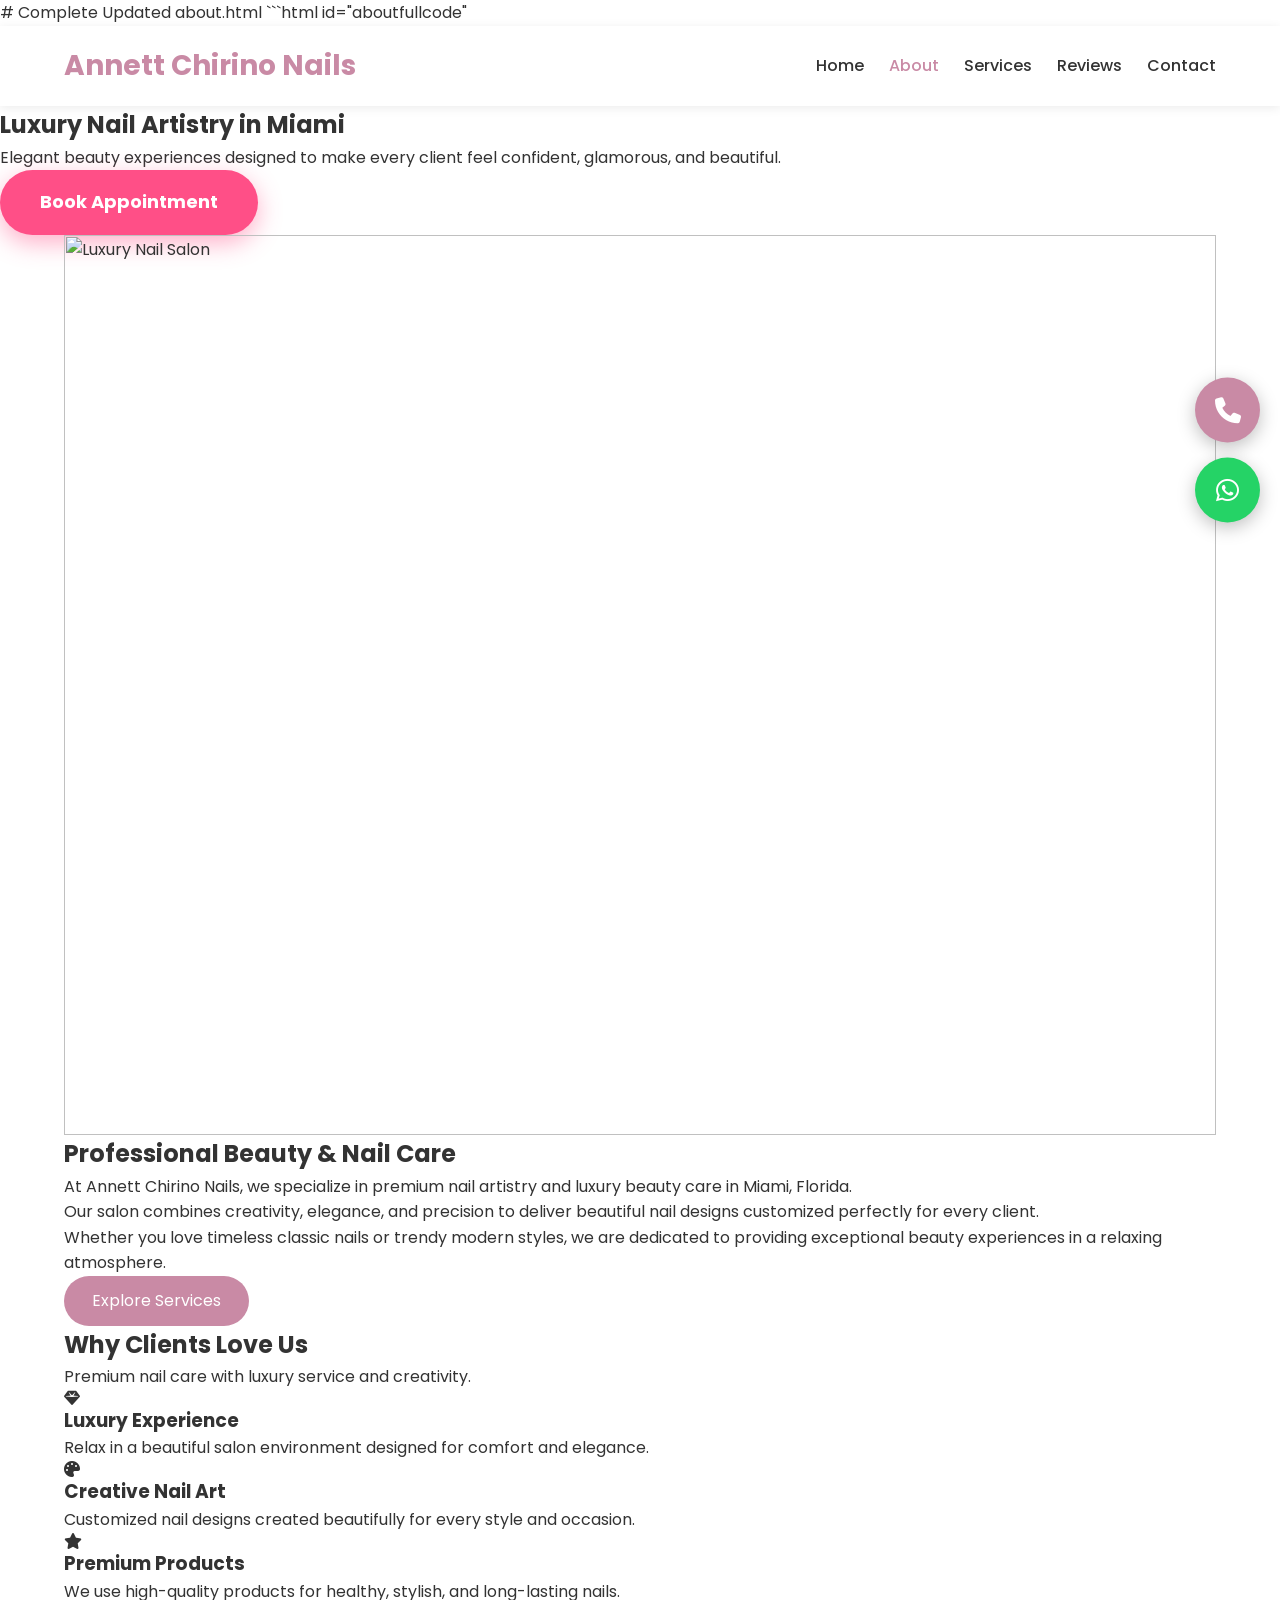
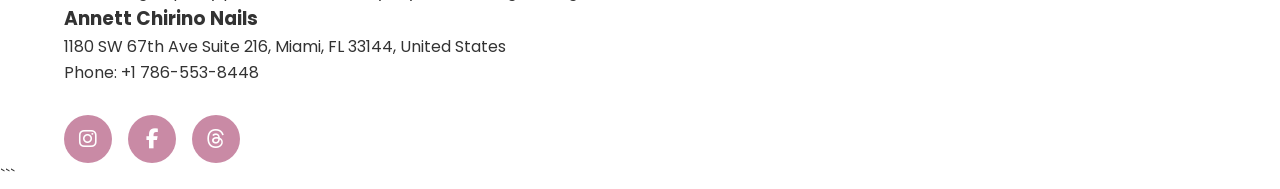
==== commit 9ad4444d: "Update about.html" ====
--- a/about.html
+++ b/about.html
@@ -1,8 +1,11 @@
+# Complete Updated about.html
+
+```html id="aboutfullcode"
 <!DOCTYPE html>
 <html lang="en">
+
 <head>
-<link rel="preconnect" href="https://fonts.googleapis.com">
-<link rel="preconnect" href="https://fonts.gstatic.com" crossorigin>
+
 <meta charset="UTF-8">
 <meta name="viewport" content="width=device-width, initial-scale=1.0">
 
@@ -14,114 +17,208 @@
 href="https://cdnjs.cloudflare.com/ajax/libs/font-awesome/6.5.2/css/all.min.css">
 
 </head>
+
 <body>
 
+<!-- HEADER -->
+
 <header>
+
 <div class="container navbar">
 
-<div class="logo">Annett Chirino Nails</div>
+<div class="logo">
+Annett Chirino Nails
+</div>
 
 <nav>
+
 <ul>
+
 <li><a href="index.html">Home</a></li>
-<li><a class="active" href="about.html">About</a></li>
+
+<li><a class="active"
+href="about.html">
+About
+</a></li>
+
 <li><a href="services.html">Services</a></li>
+
 <li><a href="reviews.html">Reviews</a></li>
+
 <li><a href="contact.html">Contact</a></li>
+
 </ul>
+
 </nav>
 
 </div>
+
 </header>
 
-<section class="page-banner">
-<h1>About Us</h1>
+
+
+<!-- HERO SECTION -->
+
+<section class="about-hero">
+
+<div class="about-overlay">
+
+<h1>
+Luxury Nail Artistry in Miami
+</h1>
+
+<p>
+Elegant beauty experiences designed to make every client feel confident, glamorous, and beautiful.
+</p>
+
+<a href="contact.html"
+class="highlight-btn">
+
+Book Appointment
+
+</a>
+
+</div>
+
 </section>
 
-<section>
-<div class="container about-grid">
-
-<div>
+
+
+<!-- ABOUT SECTION -->
+
+<section class="about-section">
+
+<div class="container about-wrapper">
+
+
+
+<!-- IMAGE -->
+
+<div class="about-image">
+
 <img
-style="border-radius:20px;"
-src="https://images.unsplash.com/photo-1487412947147-5cebf100ffc2?q=80&w=1200&auto=format&fit=crop"
-alt="Professional Nail Salon">
-</div>
-
-<div>
-
-<h2 style="color:#c98aa5; font-size:42px; margin-bottom:20px;">
-Beauty Meets Precision
+src="https://images.unsplash.com/photo-1522337660859-02fbefca4702?q=80&w=1400&auto=format&fit=crop"
+alt="Luxury Nail Salon">
+
+</div>
+
+
+
+<!-- CONTENT -->
+
+<div class="about-content">
+
+<h2>
+Professional Beauty & Nail Care
 </h2>
 
-<p style="margin-bottom:20px;">
-At Annett Chirino Nails, we believe every client deserves a luxurious and relaxing beauty experience. Located in Miami, Florida, our salon specializes in elegant nail artistry, premium nail care, and personalized treatments designed to enhance your confidence and style.
-</p>
-
-<p style="margin-bottom:20px;">
-With creativity, precision, and attention to detail, we create stunning nail designs tailored to your personality — from timeless classics to trendy modern looks.
-</p>
-
-<p style="margin-bottom:20px;">
-Our mission is to provide exceptional service in a welcoming and comfortable atmosphere where beauty and self-care come together.
-</p>
-
-<a href="contact.html" class="highlight-btn"> 
-  Book Appointment 
-</a>
-
-</div>
-
-</div>
+<p>
+At Annett Chirino Nails, we specialize in premium nail artistry and luxury beauty care in Miami, Florida.
+</p>
+
+<p>
+Our salon combines creativity, elegance, and precision to deliver beautiful nail designs customized perfectly for every client.
+</p>
+
+<p>
+Whether you love timeless classic nails or trendy modern styles, we are dedicated to providing exceptional beauty experiences in a relaxing atmosphere.
+</p>
+
+<a href="services.html"
+class="service-btn">
+
+Explore Services
+
+</a>
+
+</div>
+
+</div>
+
 </section>
 
-<section style="background:#faf7f9;">
+
+
+<!-- WHY CHOOSE US -->
+
+<section class="why-section">
 
 <div class="container">
 
 <div class="section-title">
-<h2>Why Choose Us</h2>
-</div>
-
-<div class="cards">
-
-<div class="card">
-<img
-src="https://images.unsplash.com/photo-1607779097040-26e80aa78e66?q=80&w=1200&auto=format&fit=crop"
-alt="Luxury Nail Care">
-
-<div class="card-content">
-<h3>Luxury Experience</h3>
-<p>
-Enjoy a relaxing salon environment designed to make every appointment feel special and comfortable.
-</p>
-</div>
-</div>
-
-<div class="card">
-<img
-src="https://images.unsplash.com/photo-1522337660859-02fbefca4702?q=80&w=1200&auto=format&fit=crop"
-alt="Nail Art">
-
-<div class="card-content">
-<h3>Creative Nail Art</h3>
-<p>
-From elegant minimalism to glamorous nail designs, we create styles tailored uniquely for you.
-</p>
-</div>
-</div>
-
-<div class="card">
-<img
-src="https://images.unsplash.com/photo-1610992015732-2449b76344bc?q=80&w=1200&auto=format&fit=crop"
-alt="Professional Nail Products">
-
-<div class="card-content">
-<h3>Premium Products</h3>
-<p>
-We use high-quality professional products to ensure beautiful, healthy, and long-lasting nails.
-</p>
-</div>
+
+<h2>
+Why Clients Love Us
+</h2>
+
+<p>
+Premium nail care with luxury service and creativity.
+</p>
+
+</div>
+
+
+
+<div class="why-grid">
+
+
+
+<div class="why-card">
+
+<div class="why-icon">
+
+<i class="fa-solid fa-gem"></i>
+
+</div>
+
+<h3>
+Luxury Experience
+</h3>
+
+<p>
+Relax in a beautiful salon environment designed for comfort and elegance.
+</p>
+
+</div>
+
+
+
+<div class="why-card">
+
+<div class="why-icon">
+
+<i class="fa-solid fa-palette"></i>
+
+</div>
+
+<h3>
+Creative Nail Art
+</h3>
+
+<p>
+Customized nail designs created beautifully for every style and occasion.
+</p>
+
+</div>
+
+
+
+<div class="why-card">
+
+<div class="why-icon">
+
+<i class="fa-solid fa-star"></i>
+
+</div>
+
+<h3>
+Premium Products
+</h3>
+
+<p>
+We use high-quality products for healthy, stylish, and long-lasting nails.
+</p>
+
 </div>
 
 </div>
@@ -130,54 +227,17 @@
 
 </section>
 
-<section>
+
+
+<!-- FOOTER -->
+
+<footer>
 
 <div class="container">
 
-<div class="section-title">
-<h2>Business Hours</h2>
-</div>
-
-<div style="
-max-width:600px;
-margin:auto;
-background:#fff;
-padding:35px;
-border-radius:20px;
-box-shadow:0 5px 20px rgba(0,0,0,0.08);
-">
-
-<p><strong>Monday:</strong> 8am – 5:30pm</p>
-<hr style="margin:15px 0;">
-
-<p><strong>Tuesday:</strong> 8am – 6pm</p>
-<hr style="margin:15px 0;">
-
-<p><strong>Wednesday:</strong> 8am – 6pm</p>
-<hr style="margin:15px 0;">
-
-<p><strong>Thursday:</strong> 8am – 6pm</p>
-<hr style="margin:15px 0;">
-
-<p><strong>Friday:</strong> 8am – 6pm</p>
-<hr style="margin:15px 0;">
-
-<p><strong>Saturday:</strong> 8am – 4pm</p>
-<hr style="margin:15px 0;">
-
-<p><strong>Sunday:</strong> Closed</p>
-
-</div>
-
-</div>
-
-</section>
-
-<footer>
-
-<div class="container">
-
-<h3>Annett Chirino Nails</h3>
+<h3>
+Annett Chirino Nails
+</h3>
 
 <p>
 1180 SW 67th Ave Suite 216,
@@ -189,21 +249,31 @@
 Phone: +1 786-553-8448
 </p>
 
-<div class="social-links" style="margin-top:20px;">
+
+
+<!-- SOCIAL ICONS -->
+
+<div class="social-icons">
 
 <a target="_blank"
 href="https://www.instagram.com/annettchirino_nails?igsh=MXhjZHVtaXBhY3VucQ%3D%3D&utm_source=qr">
-Instagram
+
+<i class="fa-brands fa-instagram"></i>
+
 </a>
 
 <a target="_blank"
 href="https://www.facebook.com/annett.chirino.54/">
-Facebook
+
+<i class="fa-brands fa-facebook-f"></i>
+
 </a>
 
 <a target="_blank"
 href="https://www.threads.com/@annettchirino_nails">
-Threads
+
+<i class="fa-brands fa-threads"></i>
+
 </a>
 
 </div>
@@ -213,16 +283,31 @@
 </footer>
 
 
-   <!-- DESKTOP FLOATING BUTTONS --> 
-   <div class="float-buttons"> 
-      <a class="call-btn" href="tel:+17865538448">
-         <i class="fa-solid fa-phone"></i> 
-      </a> 
-      <a class="whatsapp-btn" target="_blank" href="https://wa.me/17865538448"> 
-         <i class="fa-brands fa-whatsapp"></i> 
-      </a> 
-   </div>
-<!-- MOBILE & TABLET STICKY BAR -->
+
+<!-- DESKTOP STICKY BUTTONS -->
+
+<div class="float-buttons">
+
+<a class="call-btn"
+href="tel:+17865538448">
+
+<i class="fa-solid fa-phone"></i>
+
+</a>
+
+<a class="whatsapp-btn"
+target="_blank"
+href="https://wa.me/17865538448">
+
+<i class="fa-brands fa-whatsapp"></i>
+
+</a>
+
+</div>
+
+
+
+<!-- MOBILE STICKY BAR -->
 
 <div class="mobile-bottom-bar">
 
@@ -249,4 +334,4 @@
 
 </body>
 </html>
-
+```
--- a/style.css
+++ b/style.css
@@ -719,5 +719,222 @@
     }
 }
 
-
-
+/* ====================================
+MODERN CONTACT PAGE
+==================================== */
+
+.contact-hero{
+    height:70vh;
+    background:
+    linear-gradient(rgba(0,0,0,0.45),rgba(0,0,0,0.45)),
+    url('https://images.unsplash.com/photo-1522337660859-02fbefca4702?q=80&w=1600&auto=format&fit=crop')
+    center/cover no-repeat;
+
+    display:flex;
+    align-items:center;
+    justify-content:center;
+    text-align:center;
+    color:#fff;
+}
+
+.contact-overlay{
+    max-width:750px;
+    padding:20px;
+    animation:fadeUp 1s ease;
+}
+
+.contact-overlay h1{
+    font-size:62px;
+    margin-bottom:20px;
+}
+
+.contact-overlay p{
+    font-size:20px;
+    margin-bottom:30px;
+}
+
+.contact-section{
+    padding:90px 0;
+    background:#faf7f9;
+}
+
+.contact-wrapper{
+    display:grid;
+    grid-template-columns:1.2fr 0.8fr;
+    gap:40px;
+}
+
+.contact-form-box,
+.contact-info-box{
+    background:#fff;
+    padding:45px;
+    border-radius:25px;
+    box-shadow:0 8px 25px rgba(0,0,0,0.08);
+}
+
+.contact-form-box h2,
+.contact-info-box h2{
+    margin-bottom:30px;
+    color:#c98aa5;
+    font-size:34px;
+}
+
+.input-group{
+    display:grid;
+    grid-template-columns:1fr 1fr;
+    gap:18px;
+}
+
+.contact-form-box input,
+.contact-form-box select,
+.contact-form-box textarea{
+    width:100%;
+    padding:16px;
+    margin-bottom:18px;
+    border:1px solid #ddd;
+    border-radius:14px;
+    font-size:15px;
+    font-family:inherit;
+}
+
+.contact-form-box textarea{
+    height:130px;
+    resize:none;
+}
+
+.contact-submit{
+    width:100%;
+    border:none;
+    padding:16px;
+    border-radius:50px;
+    background:#c98aa5;
+    color:#fff;
+    font-size:17px;
+    font-weight:600;
+    cursor:pointer;
+    transition:0.3s;
+}
+
+.contact-submit:hover{
+    background:#b67190;
+}
+
+.info-item{
+    display:flex;
+    gap:18px;
+    margin-bottom:28px;
+}
+
+.info-item i{
+    width:55px;
+    height:55px;
+    border-radius:50%;
+    background:#c98aa5;
+    color:#fff;
+    display:flex;
+    align-items:center;
+    justify-content:center;
+    font-size:22px;
+}
+
+.info-item h4{
+    margin-bottom:8px;
+}
+
+.whatsapp-book-btn{
+    display:inline-flex;
+    align-items:center;
+    gap:10px;
+    padding:14px 28px;
+    border-radius:50px;
+    background:#25d366;
+    color:#fff;
+    text-decoration:none;
+    margin-top:10px;
+    transition:0.3s;
+}
+
+.whatsapp-book-btn:hover{
+    transform:translateY(-3px);
+}
+
+.map-section{
+    padding:90px 0;
+}
+
+.map-section iframe{
+    width:100%;
+    height:450px;
+    border:0;
+    border-radius:25px;
+    box-shadow:0 8px 25px rgba(0,0,0,0.08);
+}
+
+.social-icons{
+    margin-top:30px;
+    display:flex;
+    gap:16px;
+}
+
+.social-icons a{
+    width:48px;
+    height:48px;
+    border-radius:50%;
+    background:#c98aa5;
+    color:#fff;
+    display:flex;
+    align-items:center;
+    justify-content:center;
+    text-decoration:none;
+    font-size:20px;
+    transition:0.3s ease;
+}
+
+.social-icons a:hover{
+    transform:translateY(-4px);
+    background:#b67190;
+}
+
+
+/* MOBILE */
+
+@media(max-width:991px){
+
+    .contact-wrapper{
+        grid-template-columns:1fr;
+    }
+
+    .contact-overlay h1{
+        font-size:42px;
+    }
+
+    .input-group{
+        grid-template-columns:1fr;
+    }
+
+    .contact-form-box,
+    .contact-info-box{
+        padding:30px 25px;
+    }
+}
+
+
+@media(max-width:576px){
+
+    .contact-overlay h1{
+        font-size:34px;
+    }
+
+    .contact-overlay p{
+        font-size:16px;
+    }
+
+    .contact-form-box h2,
+    .contact-info-box h2{
+        font-size:28px;
+    }
+}
+
+
+
+
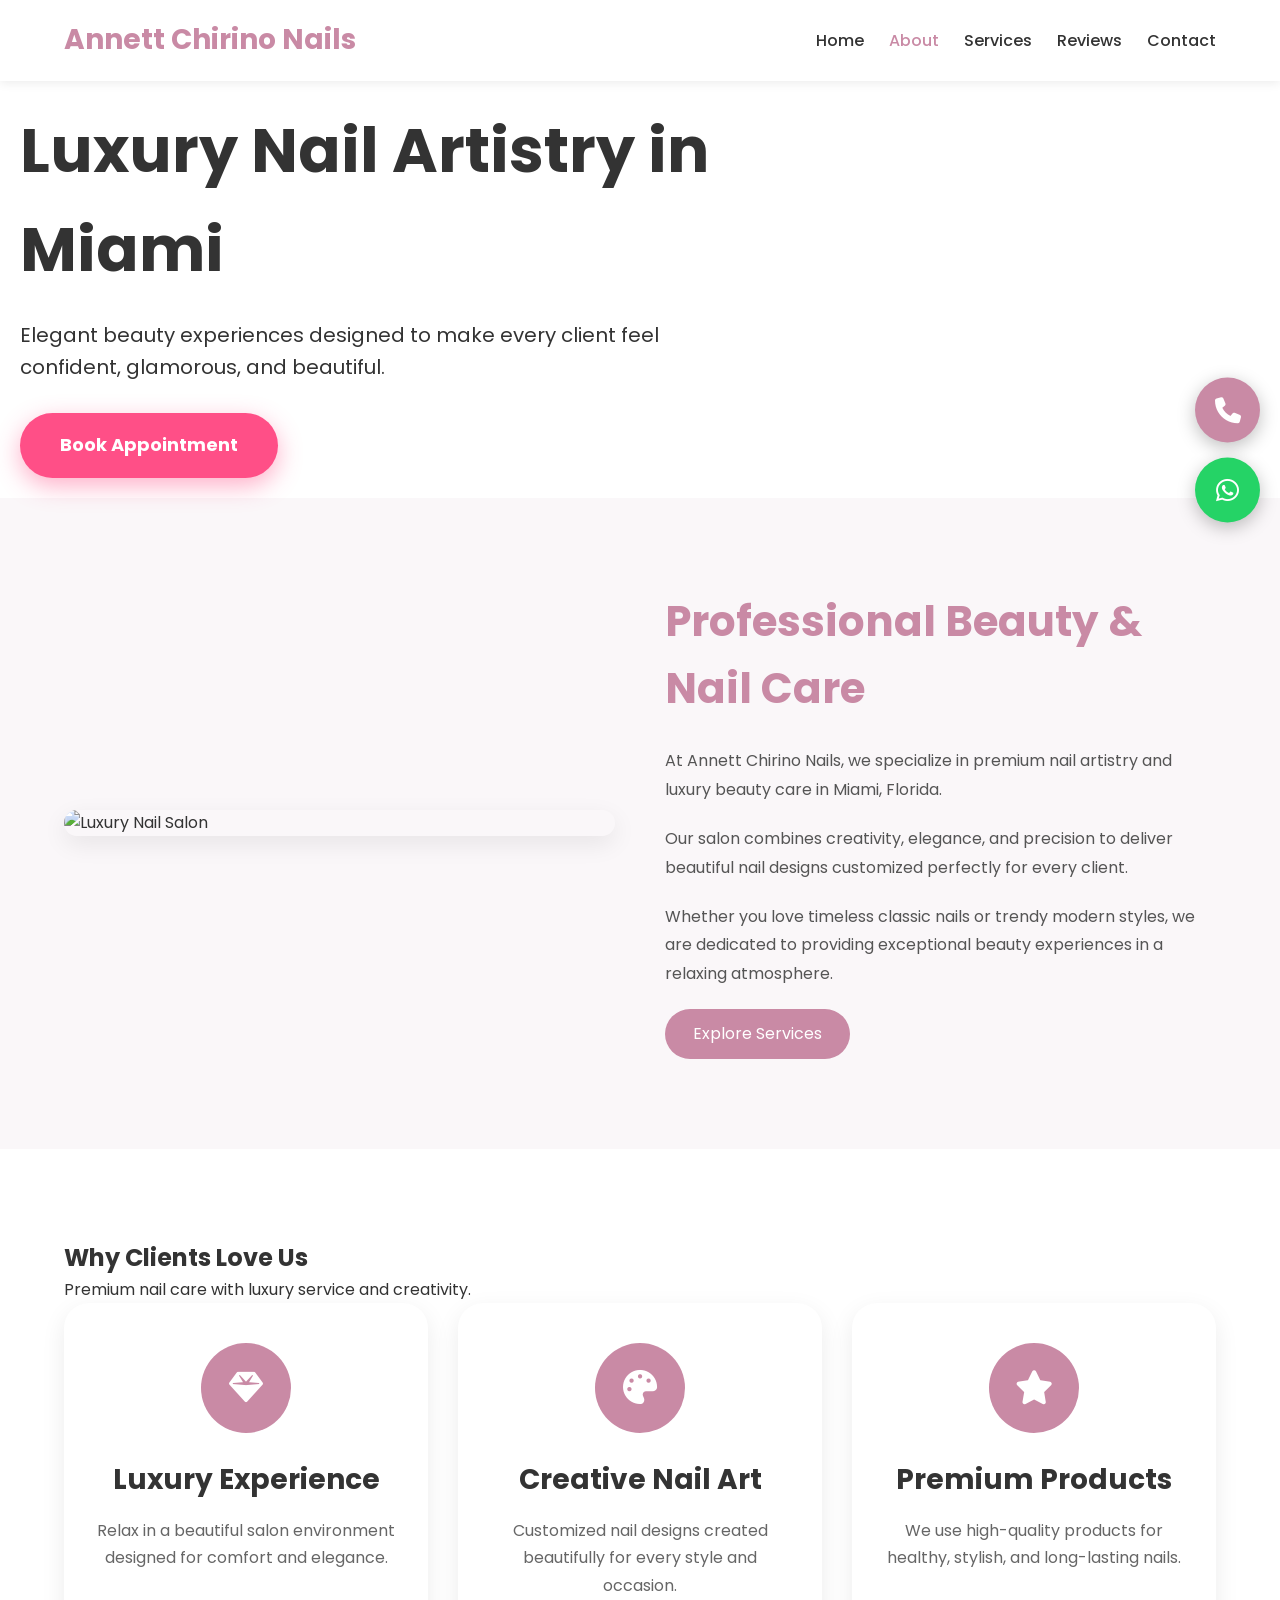
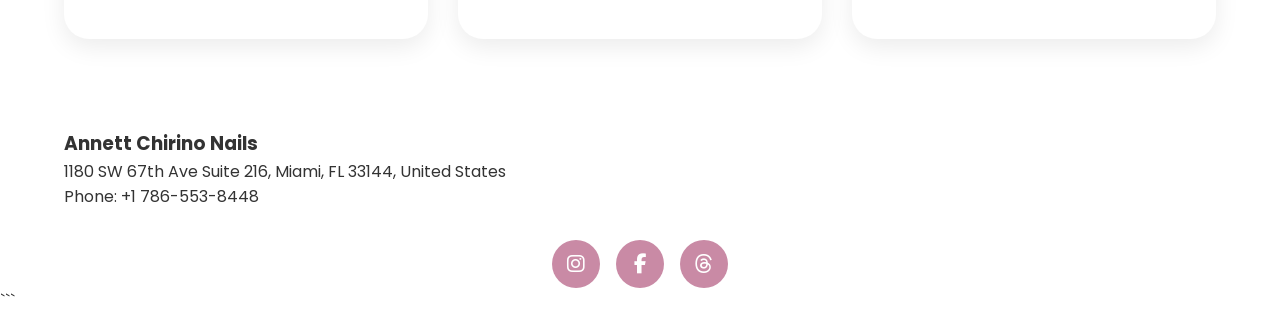
==== commit 9a5f9dce: "Update about.html" ====
--- a/about.html
+++ b/about.html
@@ -1,6 +1,4 @@
-# Complete Updated about.html
-
-```html id="aboutfullcode"
+
 <!DOCTYPE html>
 <html lang="en">
 
--- a/style.css
+++ b/style.css
@@ -934,7 +934,755 @@
         font-size:28px;
     }
 }
-
-
-
-
+# Add This CSS at the END of style.css
+
+/* ====================================
+MODERN ABOUT PAGE
+==================================== */
+
+.about-hero{
+    height:70vh;
+    background:
+    linear-gradient(rgba(0,0,0,0.45),rgba(0,0,0,0.45)),
+    url('https://images.unsplash.com/photo-1487412947147-5cebf100ffc2?q=80&w=1600&auto=format&fit=crop')
+    center/cover no-repeat;
+
+    display:flex;
+    align-items:center;
+    justify-content:center;
+    text-align:center;
+    color:#fff;
+}
+
+.about-overlay{
+    max-width:750px;
+    padding:20px;
+    animation:fadeUp 1s ease;
+}
+
+.about-overlay h1{
+    font-size:62px;
+    margin-bottom:20px;
+}
+
+.about-overlay p{
+    font-size:20px;
+    margin-bottom:30px;
+}
+
+.about-section{
+    padding:90px 0;
+    background:#faf7f9;
+}
+
+.about-wrapper{
+    display:grid;
+    grid-template-columns:1fr 1fr;
+    gap:50px;
+    align-items:center;
+}
+
+.about-image img{
+    width:100%;
+    border-radius:25px;
+    box-shadow:0 8px 25px rgba(0,0,0,0.08);
+    transition:0.4s ease;
+}
+
+.about-image img:hover{
+    transform:scale(1.03);
+}
+
+.about-content h2{
+    font-size:42px;
+    color:#c98aa5;
+    margin-bottom:25px;
+}
+
+.about-content p{
+    color:#555;
+    line-height:1.8;
+    margin-bottom:20px;
+}
+
+.why-section{
+    padding:90px 0;
+}
+
+.why-grid{
+    display:grid;
+    grid-template-columns:repeat(auto-fit,minmax(280px,1fr));
+    gap:30px;
+}
+
+.why-card{
+    background:#fff;
+    padding:40px 30px;
+    border-radius:25px;
+    text-align:center;
+    box-shadow:0 8px 25px rgba(0,0,0,0.08);
+    transition:0.4s ease;
+}
+
+.why-card:hover{
+    transform:translateY(-10px);
+}
+
+.why-icon{
+    width:90px;
+    height:90px;
+    margin:auto;
+    margin-bottom:25px;
+    border-radius:50%;
+    background:#c98aa5;
+    color:#fff;
+    display:flex;
+    align-items:center;
+    justify-content:center;
+    font-size:34px;
+}
+
+.why-card h3{
+    font-size:28px;
+    margin-bottom:15px;
+}
+
+.why-card p{
+    color:#666;
+    line-height:1.7;
+}
+
+.social-icons{
+    margin-top:30px;
+    display:flex;
+    justify-content:center;
+    gap:16px;
+}
+
+.social-icons a{
+    width:48px;
+    height:48px;
+    border-radius:50%;
+    background:#c98aa5;
+    color:#fff;
+    display:flex;
+    align-items:center;
+    justify-content:center;
+    text-decoration:none;
+    font-size:20px;
+    transition:0.3s ease;
+}
+
+.social-icons a:hover{
+    transform:translateY(-4px);
+    background:#b67190;
+}
+
+
+/* ====================================
+MOBILE FRIENDLY
+==================================== */
+
+@media(max-width:991px){
+
+    .about-wrapper{
+        grid-template-columns:1fr;
+    }
+
+    .about-overlay h1{
+        font-size:42px;
+    }
+
+    .about-content{
+        text-align:center;
+    }
+
+    .about-content h2{
+        font-size:34px;
+    }
+
+    .about-section{
+        padding:70px 0;
+    }
+
+    .why-section{
+        padding:70px 0;
+    }
+}
+
+
+@media(max-width:576px){
+
+    .about-overlay h1{
+        font-size:34px;
+    }
+
+    .about-overlay p{
+        font-size:16px;
+    }
+
+    .about-content h2{
+        font-size:30px;
+    }
+
+    .why-card{
+        padding:30px 20px;
+    }
+}
+# Add This CSS at the END of style.css
+
+
+/* ====================================
+MODERN REVIEWS PAGE
+==================================== */
+
+.reviews-hero{
+    height:70vh;
+    background:
+    linear-gradient(rgba(0,0,0,0.45),rgba(0,0,0,0.45)),
+    url('https://images.unsplash.com/photo-1604654894610-df63bc536371?q=80&w=1600&auto=format&fit=crop')
+    center/cover no-repeat;
+
+    display:flex;
+    align-items:center;
+    justify-content:center;
+    text-align:center;
+    color:#fff;
+}
+
+.reviews-overlay{
+    max-width:750px;
+    padding:20px;
+    animation:fadeUp 1s ease;
+}
+
+.reviews-overlay h1{
+    font-size:62px;
+    margin-bottom:20px;
+}
+
+.reviews-overlay p{
+    font-size:20px;
+    margin-bottom:30px;
+}
+
+.reviews-section{
+    padding:90px 0;
+    background:#faf7f9;
+}
+
+.reviews-grid{
+    display:grid;
+    grid-template-columns:repeat(auto-fit,minmax(320px,1fr));
+    gap:30px;
+}
+
+.review-card{
+    background:#fff;
+    padding:40px 35px;
+    border-radius:25px;
+    box-shadow:0 8px 25px rgba(0,0,0,0.08);
+    transition:0.4s ease;
+}
+
+.review-card:hover{
+    transform:translateY(-10px);
+}
+
+.review-stars{
+    margin-bottom:20px;
+}
+
+.review-stars i{
+    color:#fbbc04;
+    font-size:20px;
+    margin-right:3px;
+}
+
+.review-card p{
+    color:#555;
+    line-height:1.8;
+    margin-bottom:25px;
+    font-style:italic;
+}
+
+.review-card h4{
+    color:#c98aa5;
+    font-size:20px;
+}
+
+.review-cta{
+    background:#c98aa5;
+    color:#fff;
+    text-align:center;
+    padding:90px 20px;
+}
+
+.review-cta h2{
+    font-size:48px;
+    margin-bottom:20px;
+}
+
+.review-cta p{
+    margin-bottom:30px;
+    font-size:18px;
+}
+
+
+/* ====================================
+MOBILE FRIENDLY
+==================================== */
+
+@media(max-width:991px){
+
+    .reviews-overlay h1{
+        font-size:42px;
+    }
+
+    .reviews-section{
+        padding:70px 0;
+    }
+}
+
+@media(max-width:576px){
+
+    .reviews-overlay h1{
+        font-size:34px;
+    }
+
+    .reviews-overlay p{
+        font-size:16px;
+    }
+
+    .review-card{
+        padding:30px 25px;
+    }
+
+    .review-cta h2{
+        font-size:34px;
+    }
+}
+```css id="reviewcardsstyle"
+/* ====================================
+REVIEW CARDS
+==================================== */
+
+.reviews-grid{
+    display:grid;
+    grid-template-columns:repeat(auto-fit,minmax(320px,1fr));
+    gap:30px;
+}
+
+.review-card{
+    background:#fff;
+    padding:40px 35px;
+    border-radius:25px;
+    box-shadow:0 8px 25px rgba(0,0,0,0.08);
+    transition:0.4s ease;
+    text-align:left;
+}
+
+.review-card:hover{
+    transform:translateY(-10px);
+}
+
+.review-stars{
+    margin-bottom:20px;
+}
+
+/* GOOGLE STYLE YELLOW STARS */
+
+.review-stars i{
+    color:#fbbc04;
+    font-size:20px;
+    margin-right:3px;
+}
+
+.review-card p{
+    color:#555;
+    line-height:1.8;
+    margin-bottom:22px;
+    font-style:italic;
+}
+
+.review-card h4{
+    color:#c98aa5;
+    font-size:20px;
+}
+
+
+
+/* ====================================
+KEEP STICKY BUTTONS
+==================================== */
+
+/* DESKTOP */
+
+.float-buttons{
+    position:fixed;
+    right:20px;
+    top:50%;
+    transform:translateY(-50%);
+    display:flex;
+    flex-direction:column;
+    gap:15px;
+    z-index:99999;
+}
+
+/* MOBILE */
+
+@media(max-width:991px){
+
+    .float-buttons{
+        display:none !important;
+    }
+
+    .mobile-bottom-bar{
+        display:grid;
+    }
+
+    body{
+        padding-bottom:75px;
+    }
+}
+------------------------
+```css id="fixedreviewscsscode"
+/* ====================================
+REVIEWS PAGE
+==================================== */
+
+.reviews-hero{
+    height:70vh;
+    background:
+    linear-gradient(rgba(0,0,0,0.45),rgba(0,0,0,0.45)),
+    url('https://images.unsplash.com/photo-1604654894610-df63bc536371?q=80&w=1600&auto=format&fit=crop')
+    center/cover no-repeat;
+
+    display:flex;
+    align-items:center;
+    justify-content:center;
+    text-align:center;
+    color:#fff;
+}
+
+.reviews-overlay{
+    max-width:750px;
+    padding:20px;
+    animation:fadeUp 1s ease;
+}
+
+.reviews-overlay h1{
+    font-size:62px;
+    margin-bottom:20px;
+}
+
+.reviews-overlay p{
+    font-size:20px;
+    margin-bottom:30px;
+}
+
+.reviews-section{
+    padding:90px 0;
+    background:#faf7f9;
+}
+
+.reviews-grid{
+    display:grid;
+    grid-template-columns:repeat(auto-fit,minmax(320px,1fr));
+    gap:30px;
+}
+
+.review-card{
+    background:#fff;
+    padding:40px 35px;
+    border-radius:25px;
+    box-shadow:0 8px 25px rgba(0,0,0,0.08);
+    transition:0.4s ease;
+}
+
+.review-card:hover{
+    transform:translateY(-10px);
+}
+
+.review-stars{
+    margin-bottom:20px;
+}
+
+.review-stars i{
+    color:#fbbc04;
+    font-size:20px;
+    margin-right:3px;
+}
+
+.review-card p{
+    color:#555;
+    line-height:1.8;
+    margin-bottom:22px;
+    font-style:italic;
+}
+
+.review-card h4{
+    color:#c98aa5;
+    font-size:20px;
+}
+
+
+
+/* MOBILE */
+
+@media(max-width:991px){
+
+    .reviews-overlay h1{
+        font-size:42px;
+    }
+}
+
+@media(max-width:576px){
+
+    .reviews-overlay h1{
+        font-size:34px;
+    }
+
+    .reviews-overlay p{
+        font-size:16px;
+    }
+
+    .review-card{
+        padding:30px 25px;
+    }
+}
+# Add This CSS at the END of style.css
+
+
+/* ====================================
+MODERN HOME PAGE
+==================================== */
+
+.hero{
+    height:100vh;
+    background:
+    linear-gradient(rgba(0,0,0,0.45),rgba(0,0,0,0.45)),
+    url('https://images.unsplash.com/photo-1604654894610-df63bc536371?q=80&w=1600&auto=format&fit=crop')
+    center/cover no-repeat;
+
+    display:flex;
+    align-items:center;
+    justify-content:center;
+    text-align:center;
+    color:#fff;
+}
+
+.hero-overlay{
+    max-width:800px;
+    padding:20px;
+    animation:fadeUp 1s ease;
+}
+
+.hero-overlay h1{
+    font-size:72px;
+    margin-bottom:25px;
+}
+
+.hero-overlay p{
+    font-size:22px;
+    line-height:1.7;
+    margin-bottom:35px;
+}
+
+.hero-buttons{
+    display:flex;
+    justify-content:center;
+    gap:20px;
+    flex-wrap:wrap;
+}
+
+.features-section{
+    padding:90px 0;
+    background:#faf7f9;
+}
+
+.features-grid{
+    display:grid;
+    grid-template-columns:repeat(auto-fit,minmax(280px,1fr));
+    gap:30px;
+}
+
+.feature-card{
+    background:#fff;
+    padding:40px 30px;
+    border-radius:25px;
+    text-align:center;
+    box-shadow:0 8px 25px rgba(0,0,0,0.08);
+    transition:0.4s ease;
+}
+
+.feature-card:hover{
+    transform:translateY(-10px);
+}
+
+.feature-icon{
+    width:90px;
+    height:90px;
+    margin:auto;
+    margin-bottom:25px;
+    border-radius:50%;
+    background:#c98aa5;
+    color:#fff;
+    display:flex;
+    align-items:center;
+    justify-content:center;
+    font-size:34px;
+}
+
+.home-about{
+    padding:90px 0;
+}
+
+.home-about-wrapper{
+    display:grid;
+    grid-template-columns:1fr 1fr;
+    gap:50px;
+    align-items:center;
+}
+
+.home-about-image img{
+    width:100%;
+    border-radius:25px;
+    box-shadow:0 8px 25px rgba(0,0,0,0.08);
+}
+
+.home-about-content h2{
+    font-size:48px;
+    color:#c98aa5;
+    margin-bottom:25px;
+}
+
+.home-about-content p{
+    line-height:1.8;
+    color:#555;
+    margin-bottom:20px;
+}
+
+.services-preview{
+    padding:90px 0;
+    background:#faf7f9;
+}
+
+.services-preview-grid{
+    display:grid;
+    grid-template-columns:repeat(auto-fit,minmax(320px,1fr));
+    gap:30px;
+}
+
+.service-preview-card{
+    background:#fff;
+    border-radius:25px;
+    overflow:hidden;
+    box-shadow:0 8px 25px rgba(0,0,0,0.08);
+    transition:0.4s ease;
+}
+
+.service-preview-card:hover{
+    transform:translateY(-10px);
+}
+
+.service-preview-card img{
+    width:100%;
+    height:260px;
+    object-fit:cover;
+}
+
+.service-preview-content{
+    padding:30px;
+}
+
+.service-preview-content h3{
+    margin-bottom:15px;
+    font-size:28px;
+}
+
+.service-preview-content p{
+    color:#666;
+    margin-bottom:15px;
+}
+
+.service-preview-content span{
+    color:#c98aa5;
+    font-weight:700;
+    font-size:18px;
+}
+
+.home-cta{
+    background:#c98aa5;
+    color:#fff;
+    text-align:center;
+    padding:100px 20px;
+}
+
+.home-cta h2{
+    font-size:52px;
+    margin-bottom:20px;
+}
+
+.home-cta p{
+    margin-bottom:35px;
+    font-size:20px;
+}
+
+
+
+/* MOBILE */
+
+@media(max-width:991px){
+
+    .hero-overlay h1{
+        font-size:48px;
+    }
+
+    .hero-overlay p{
+        font-size:18px;
+    }
+
+    .home-about-wrapper{
+        grid-template-columns:1fr;
+    }
+
+    .home-about-content{
+        text-align:center;
+    }
+
+    .home-about-content h2{
+        font-size:38px;
+    }
+}
+
+@media(max-width:576px){
+
+    .hero{
+        height:90vh;
+    }
+
+    .hero-overlay h1{
+        font-size:36px;
+    }
+
+    .hero-overlay p{
+        font-size:16px;
+    }
+
+    .home-cta h2{
+        font-size:34px;
+    }
+
+    .service-preview-content{
+        padding:25px;
+    }
+}
+
+
+
+
+
+
+
+
